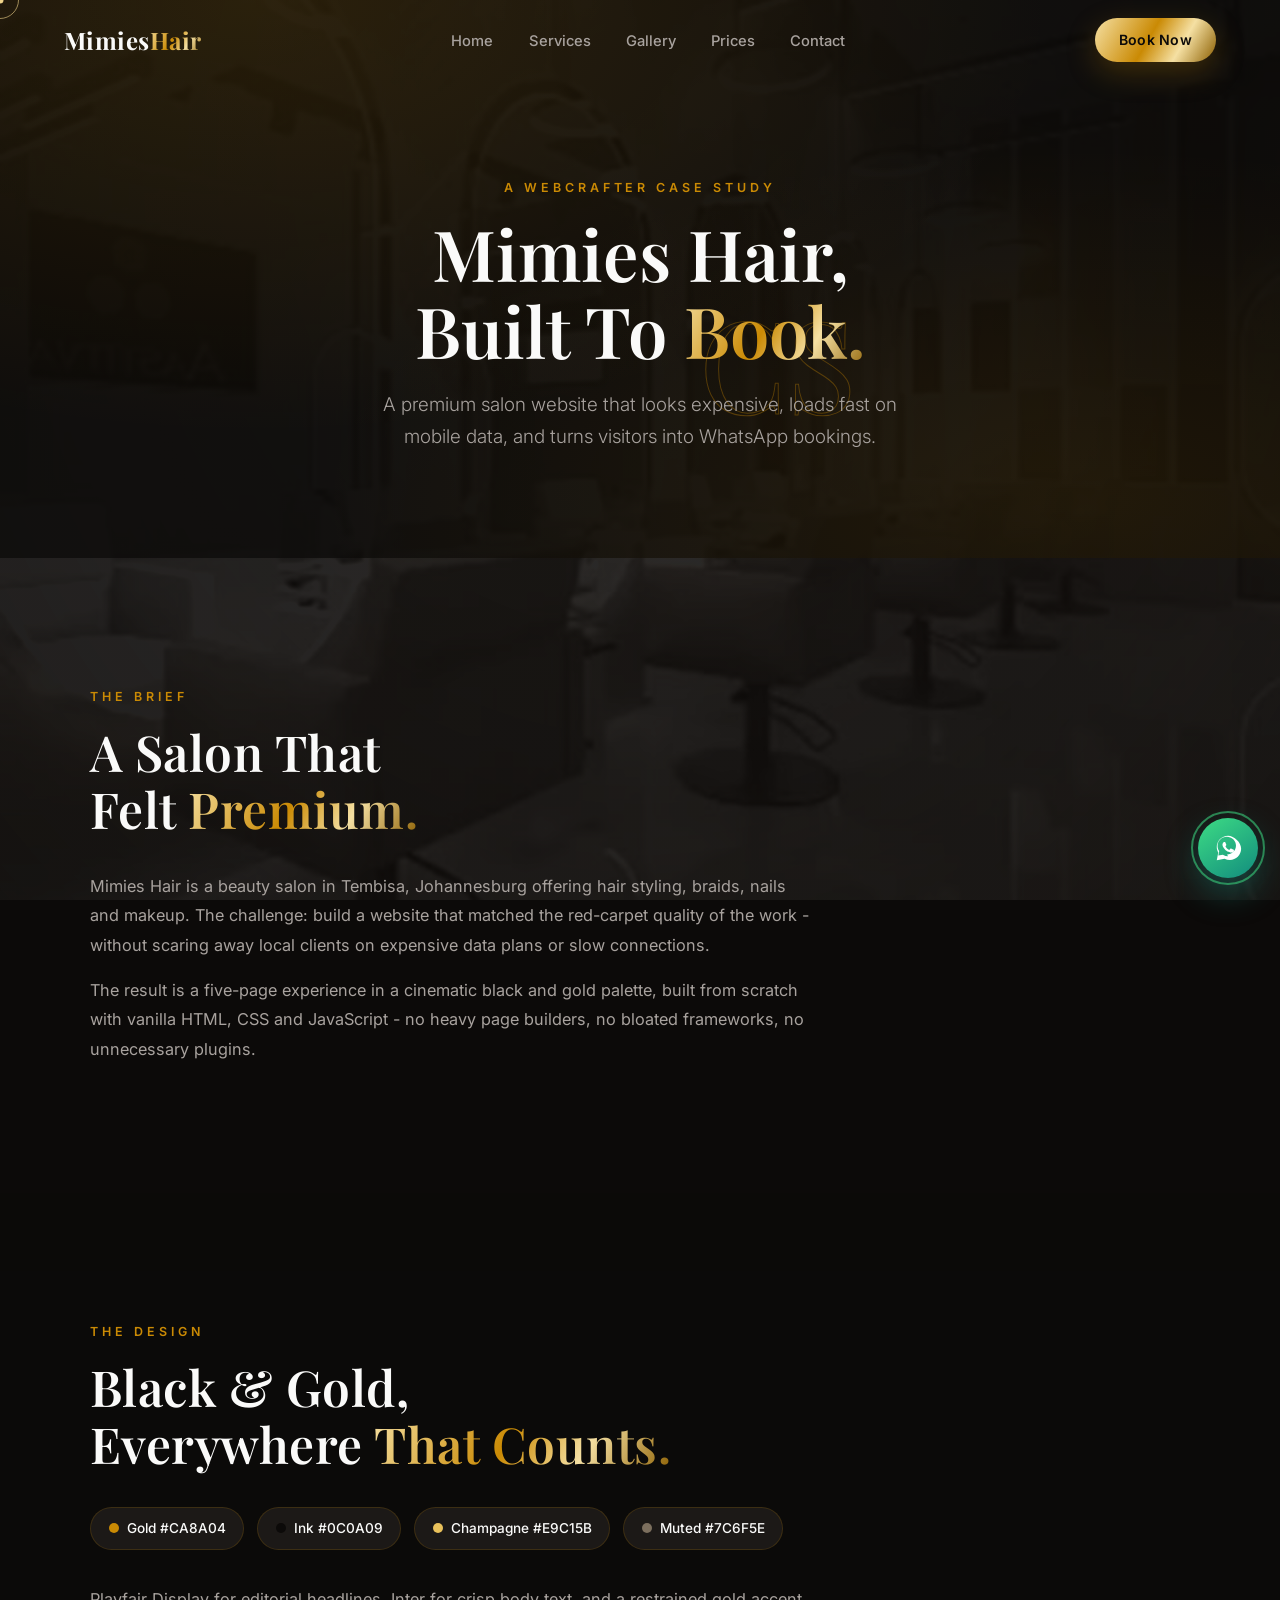
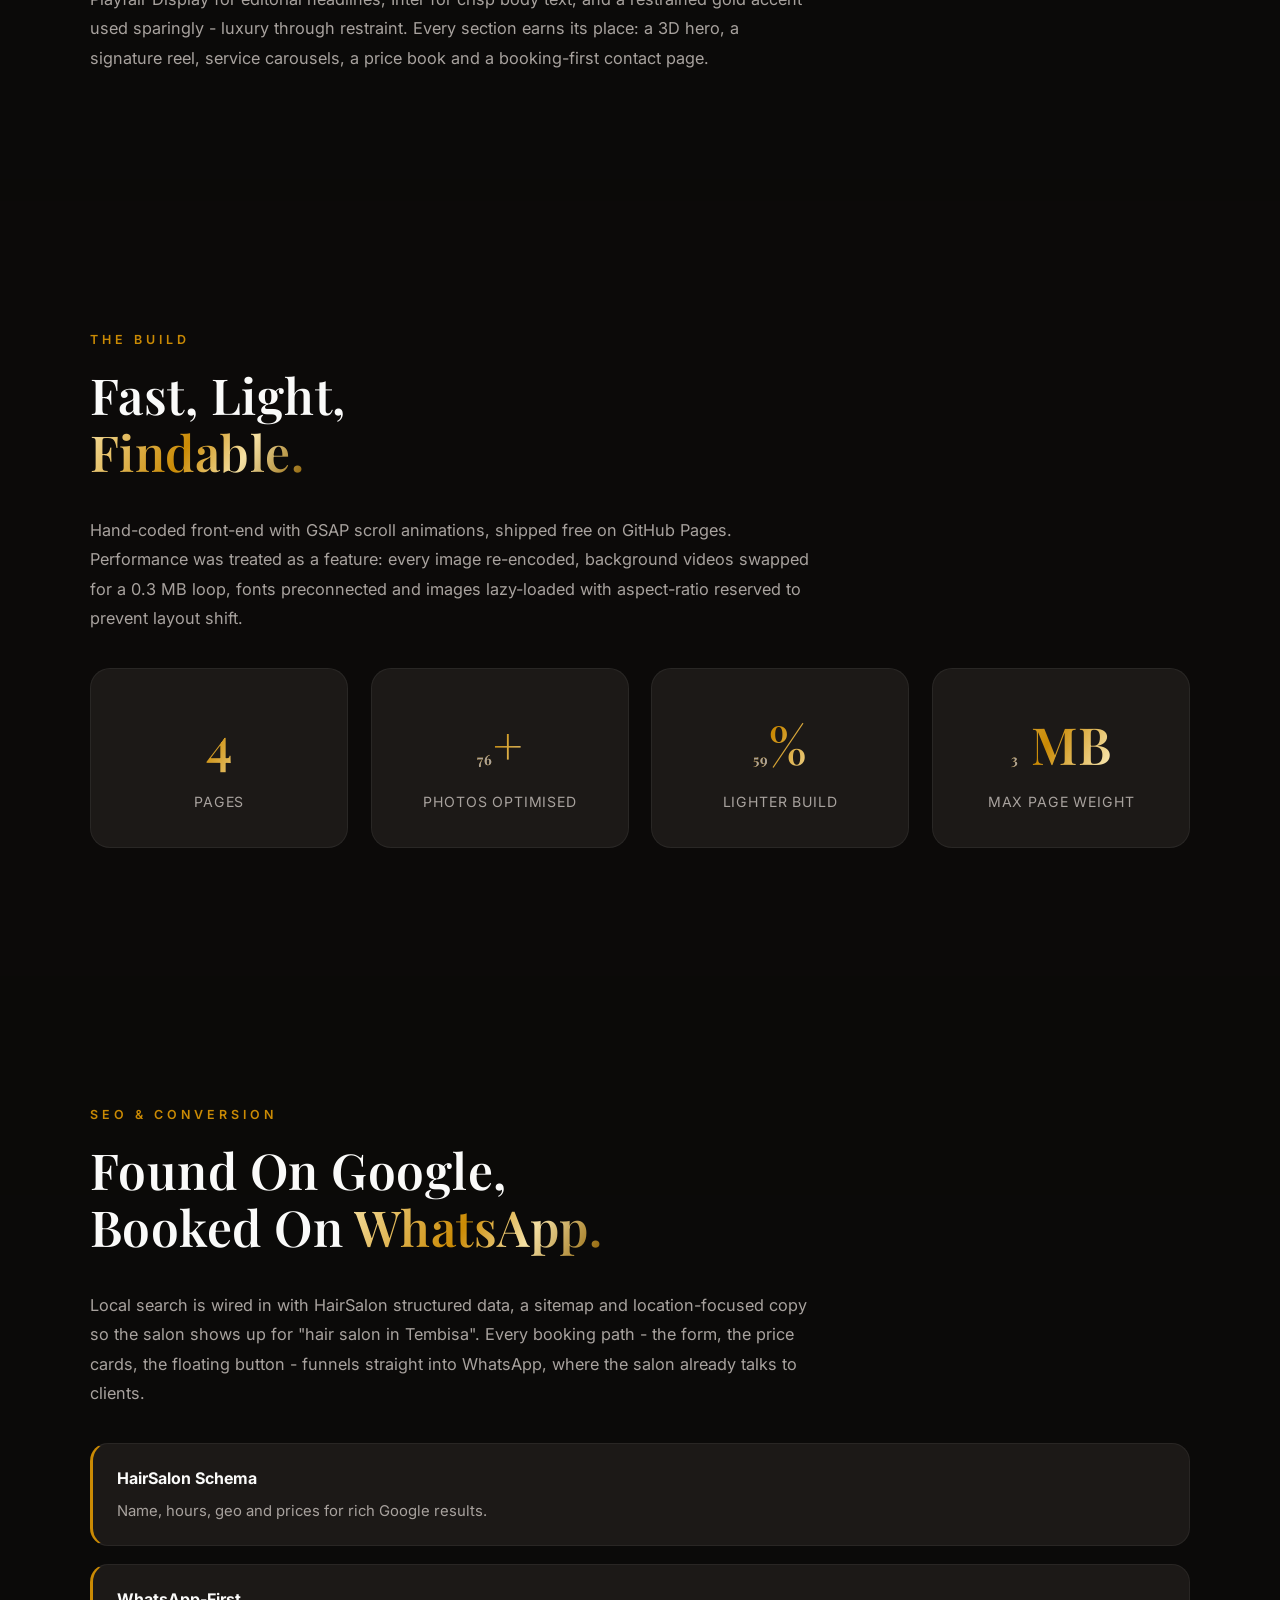
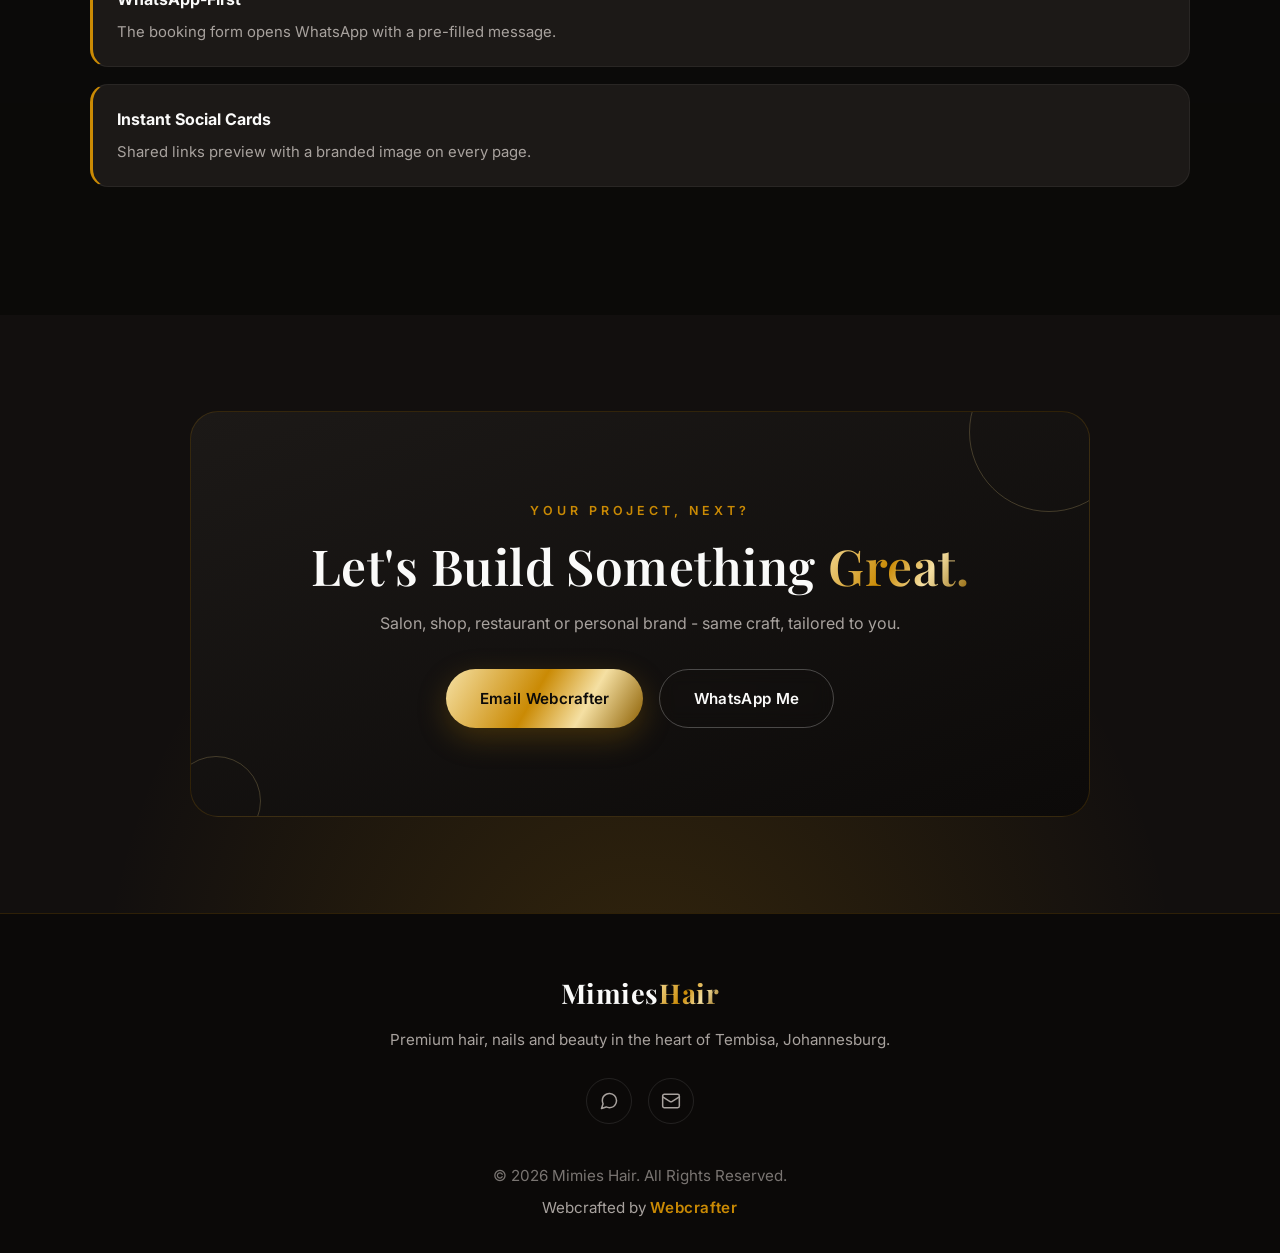
==== case-study.html @ 708b72d6 "Add case study page, FAQ, PWA support, analytics and WhatsApp booking links - Webcrafter portfolio p" ====
<!DOCTYPE html>
<html lang="en">
<head>
    <meta charset="UTF-8">
    <meta name="viewport" content="width=device-width, initial-scale=1.0">

    <title>Case Study | Mimies Hair - Webcrafter</title>

    <meta name="description"
          content="How Webcrafter designed and built the Mimies Hair salon website - luxury black and gold design, WhatsApp-first booking, and a 70% lighter load.">

    <meta name="robots" content="index, follow">
    <meta name="theme-color" content="#0C0A09">
    <link rel="manifest" href="manifest.webmanifest">
    <link rel="apple-touch-icon" href="icons/apple-touch-icon.png">
    <meta property="og:title" content="Case Study | Mimies Hair - Webcrafter">
    <meta property="og:description"
          content="A Webcrafter case study: premium black and gold salon website with WhatsApp-first booking, local SEO and a 70% lighter build.">
    <meta property="og:type" content="website">
    <meta property="og:image" content="https://noeljaywolf-create.github.io/mimies-hair/assets/og-image.jpg">
    <meta property="og:url" content="https://noeljaywolf-create.github.io/mimies-hair/case-study.html">
    <meta property="og:site_name" content="Webcrafter">
    <meta name="twitter:card" content="summary_large_image">
    <meta name="twitter:title" content="Case Study | Mimies Hair - Webcrafter">
    <meta name="twitter:image" content="https://noeljaywolf-create.github.io/mimies-hair/assets/og-image.jpg">

    <link rel="icon"
          href="data:image/svg+xml,%3Csvg xmlns='http://www.w3.org/2000/svg' viewBox='0 0 100 100'%3E%3Ctext y='.9em' font-size='90'%3E%F0%9F%92%87%3C/text%3E%3C/svg%3E">

    <link rel="preconnect" href="https://fonts.googleapis.com">
    <link rel="preconnect" href="https://fonts.gstatic.com" crossorigin>
    <link href="https://fonts.googleapis.com/css2?family=Playfair+Display:ital,wght@0,400;0,500;0,600;0,700;1,500&family=Inter:wght@300;400;500;600;700&display=swap"
          rel="stylesheet">

    <link rel="stylesheet" href="style.css">

    <script data-goatcounter="https://mimieshair.goatcounter.com/count" async src="//gc.zgo.at/count.js"></script>
</head>
<body class="page-case">

    <video class="page-video-bg" autoplay muted loop playsinline aria-hidden="true" poster="hero/poster-salon.jpg">
        <source src="hero/salon-tour.mp4" type="video/mp4">
    </video>
    <div class="page-video-shade" aria-hidden="true"></div>

    <div class="preloader" id="preloader">
        <div class="preloader-inner">
            <span class="preloader-logo">Mimies<span>Hair</span></span>
            <div class="preloader-bar"><span></span></div>
        </div>
    </div>

    <div class="cursor-dot" id="cursorDot"></div>
    <div class="cursor-ring" id="cursorRing"></div>

    <a class="whatsapp-float" href="https://wa.me/27753032625" target="_blank" rel="noopener" aria-label="Chat with Mimies Hair on WhatsApp">
        <svg viewBox="0 0 32 32" fill="currentColor" aria-hidden="true">
            <path d="M16 3C9.4 3 4 8.4 4 15c0 2.1.6 4.1 1.6 5.9L4 29l8.3-1.6c1.8.9 3.8 1.4 5.7 1.4 6.6 0 12-5.4 12-12S22.6 3 16 3zm0 21.8c-1.8 0-3.5-.5-5-1.4l-.4-.2-4.9.9.9-4.8-.2-.4c-1-1.5-1.5-3.3-1.5-5.1 0-5.4 4.4-9.8 9.8-9.8 2.6 0 5 .9 6.9 2.7 1.9 1.9 2.9 4.3 2.9 6.9-.1 5.4-4.5 9.2-9.5 9.2zm5.4-7.3c-.3-.1-1.8-.9-2-1-.3-.1-.5-.1-.7.1-.2.3-.8 1-.9 1.2-.2.2-.3.2-.6.1-.3-.1-1.2-.4-2.3-1.4-.8-.8-1.4-1.7-1.5-2-.2-.3 0-.5.1-.6.1-.1.3-.3.4-.5.1-.2.2-.3.3-.5.1-.2 0-.4 0-.5l-1-2.3c-.2-.6-.5-.5-.7-.5h-.6c-.2 0-.5.1-.8.4-.3.3-1 1-1 2.5s1.1 2.9 1.2 3.1c.1.2 2.1 3.3 5.2 4.5.7.3 1.3.5 1.7.6.7.2 1.4.2 1.9.1.6-.1 1.8-.7 2-1.4.3-.7.3-1.3.2-1.4-.1-.1-.3-.2-.6-.3z"/>
        </svg>
    </a>

    <!-- NAVIGATION -->
    <header class="header" id="header">
        <nav class="navbar">
            <a href="index.html" class="logo" aria-label="Mimies Hair home">
                Mimies<span>Hair</span>
            </a>

            <ul class="nav-links" id="navLinks">
                <li><a href="index.html">Home</a></li>
                <li><a href="services.html">Services</a></li>
                <li><a href="gallery.html">Gallery</a></li>
                <li><a href="pricing.html">Prices</a></li>
                <li><a href="contact.html">Contact</a></li>
                <li class="nav-book-mobile"><a href="contact.html" class="primary-btn">Book Now</a></li>
            </ul>

            <a href="contact.html" class="primary-btn nav-book">Book Now</a>

            <button class="hamburger" id="hamburger" aria-label="Toggle menu" aria-expanded="false">
                <span></span><span></span><span></span>
            </button>
        </nav>
    </header>

    <!-- PAGE HEADER -->
    <section class="page-hero case-header">
        <div class="page-hero-inner">
            <p class="page-index" aria-hidden="true">CS</p>
            <p class="section-label reveal-up">A Webcrafter Case Study</p>
            <h1 class="reveal-up" data-delay="1">Mimies Hair,<br>Built To <span class="gold-text">Book.</span></h1>
            <p class="page-hero-text reveal-up" data-delay="2">
                A premium salon website that looks expensive, loads fast on mobile data,
                and turns visitors into WhatsApp bookings.
            </p>
        </div>
    </section>

    <!-- THE BRIEF -->
    <section class="cs-section section">
        <div class="cs-wrap">
            <div class="cs-head reveal-up">
                <p class="section-label">The Brief</p>
                <h2 class="section-title">A Salon That<br>Felt <span class="gold-text">Premium.</span></h2>
            </div>
            <div class="cs-copy reveal-up">
                <p>
                    Mimies Hair is a beauty salon in Tembisa, Johannesburg offering hair styling,
                    braids, nails and makeup. The challenge: build a website that matched the
                    red-carpet quality of the work - without scaring away local clients on
                    expensive data plans or slow connections.
                </p>
                <p>
                    The result is a five-page experience in a cinematic black and gold palette,
                    built from scratch with vanilla HTML, CSS and JavaScript - no heavy page
                    builders, no bloated frameworks, no unnecessary plugins.
                </p>
            </div>
        </div>
    </section>

    <!-- THE DESIGN -->
    <section class="cs-section section cs-alt">
        <div class="cs-wrap">
            <div class="cs-head reveal-up">
                <p class="section-label">The Design</p>
                <h2 class="section-title">Black &amp; Gold,<br>Everywhere <span class="gold-text">That Counts.</span></h2>
            </div>
            <div class="cs-chips reveal-up">
                <span class="cs-chip" style="--chip:#CA8A04">Gold #CA8A04</span>
                <span class="cs-chip" style="--chip:#0C0A09">Ink #0C0A09</span>
                <span class="cs-chip" style="--chip:#E9C15B">Champagne #E9C15B</span>
                <span class="cs-chip" style="--chip:#7C6F5E">Muted #7C6F5E</span>
            </div>
            <div class="cs-copy reveal-up">
                <p>
                    Playfair Display for editorial headlines, Inter for crisp body text, and a
                    restrained gold accent used sparingly - luxury through restraint. Every
                    section earns its place: a 3D hero, a signature reel, service carousels,
                    a price book and a booking-first contact page.
                </p>
            </div>
        </div>
    </section>

    <!-- THE BUILD + PERFORMANCE -->
    <section class="cs-section section">
        <div class="cs-wrap">
            <div class="cs-head reveal-up">
                <p class="section-label">The Build</p>
                <h2 class="section-title">Fast, Light,<br><span class="gold-text">Findable.</span></h2>
            </div>
            <div class="cs-copy reveal-up">
                <p>
                    Hand-coded front-end with GSAP scroll animations, shipped free on GitHub
                    Pages. Performance was treated as a feature: every image re-encoded,
                    background videos swapped for a 0.3 MB loop, fonts preconnected and images
                    lazy-loaded with aspect-ratio reserved to prevent layout shift.
                </p>
            </div>

            <div class="cs-stats">
                <div class="cs-stat reveal-up" data-delay="1">
                    <strong data-count="5">0</strong>
                    <span>Pages</span>
                </div>
                <div class="cs-stat reveal-up" data-delay="2">
                    <strong><span data-count="90">0</span>+</strong>
                    <span>Photos Optimised</span>
                </div>
                <div class="cs-stat reveal-up" data-delay="3">
                    <strong><span data-count="70">0</span>%</strong>
                    <span>Lighter Build</span>
                </div>
                <div class="cs-stat reveal-up" data-delay="4">
                    <strong><span data-count="3">0</span> MB</strong>
                    <span>Max Page Weight</span>
                </div>
            </div>
        </div>
    </section>

    <!-- SEO + CONVERSION -->
    <section class="cs-section section cs-alt">
        <div class="cs-wrap">
            <div class="cs-head reveal-up">
                <p class="section-label">SEO &amp; Conversion</p>
                <h2 class="section-title">Found On Google,<br>Booked On <span class="gold-text">WhatsApp.</span></h2>
            </div>
            <div class="cs-copy reveal-up">
                <p>
                    Local search is wired in with HairSalon structured data, a sitemap and
                    location-focused copy so the salon shows up for "hair salon in Tembisa".
                    Every booking path - the form, the price cards, the floating button -
                    funnels straight into WhatsApp, where the salon already talks to clients.
                </p>
            </div>
            <div class="cs-feats">
                <div class="cs-feat reveal-up">
                    <b>HairSalon Schema</b>
                    <span>Name, hours, geo and prices for rich Google results.</span>
                </div>
                <div class="cs-feat reveal-up">
                    <b>WhatsApp-First</b>
                    <span>The booking form opens WhatsApp with a pre-filled message.</span>
                </div>
                <div class="cs-feat reveal-up">
                    <b>Instant Social Cards</b>
                    <span>Shared links preview with a branded image on every page.</span>
                </div>
            </div>
        </div>
    </section>

    <!-- CTA -->
    <section class="cta">
        <div class="cta-inner" data-tilt>
            <div class="cta-orb cta-orb-1"></div>
            <div class="cta-orb cta-orb-2"></div>
            <p class="section-label">Your Project, Next?</p>
            <h2 class="section-title">Let's Build Something <span class="gold-text">Great.</span></h2>
            <p>Salon, shop, restaurant or personal brand - same craft, tailored to you.</p>
            <div class="hero-buttons">
                <a href="mailto:chakwenyanoel0@gmail.com" class="primary-btn">Email Webcrafter</a>
                <a href="https://wa.me/27771273169" target="_blank" rel="noopener" class="secondary-btn">WhatsApp Me</a>
            </div>
        </div>
    </section>

    <!-- FOOTER -->
    <footer class="footer">
        <div class="footer-inner">
            <a href="index.html" class="logo">Mimies<span>Hair</span></a>
            <p>Premium hair, nails and beauty in the heart of Tembisa, Johannesburg.</p>
            <div class="socials">
                <a href="https://wa.me/27753032625" target="_blank" rel="noopener" aria-label="WhatsApp">
                    <svg viewBox="0 0 24 24" fill="none" stroke="currentColor" stroke-width="1.8" stroke-linecap="round" stroke-linejoin="round"><path d="M21 11.5a8.38 8.38 0 0 1-.9 3.8 8.5 8.5 0 0 1-7.6 4.7 8.38 8.38 0 0 1-3.8-.9L3 21l1.9-5.7a8.38 8.38 0 0 1-.9-3.8 8.5 8.5 0 0 1 4.7-7.6 8.38 8.38 0 0 1 3.8-.9h.5a8.48 8.48 0 0 1 8 8v.5Z"/></svg>
                </a>
                <a href="mailto:mitcheloften@gmail.com" aria-label="Email">
                    <svg viewBox="0 0 24 24" fill="none" stroke="currentColor" stroke-width="1.8" stroke-linecap="round" stroke-linejoin="round"><rect x="2" y="4" width="20" height="16" rx="2"/><path d="m22 7-8.97 5.7a1.94 1.94 0 0 1-2.06 0L2 7"/></svg>
                </a>
            </div>
        </div>
        <p class="copyright">&copy; 2026 Mimies Hair. All Rights Reserved.</p>
        <p class="credit">Webcrafted by <a href="case-study.html">Webcrafter</a></p>
    </footer>

    <script src="script.js"></script>
</body>
</html>
---- style.css ----
﻿/* ============================================================
   MIMIES HAIR - Black & Gold Luxury
   ============================================================ */

:root {
    --bg:        #0C0A09;
    --bg-soft:   #141110;
    --surface:   #1C1917;
    --surface-2: #211D1A;
    --gold:      #CA8A04;
    --gold-light:#F0D48A;
    --gold-deep: #8B5E00;
    --text:      #FAFAF9;
    --muted:     #A8A29E;
    --border:    rgba(202, 138, 4, 0.18);
    --gold-grad: linear-gradient(120deg, #F5E0A3 0%, #CA8A04 45%, #F5E0A3 70%, #8B5E00 100%);
    --shadow:    0 20px 60px rgba(0, 0, 0, 0.55);
    --serif:     "Playfair Display", Georgia, serif;
    --sans:      "Inter", system-ui, -apple-system, sans-serif;
    --ease:      cubic-bezier(0.22, 1, 0.36, 1);
    --speed:     300ms;
}

*, *::before, *::after {
    margin: 0;
    padding: 0;
    box-sizing: border-box;
}

html {
    scroll-behavior: smooth;
    overflow-x: hidden;
}

body {
    font-family: var(--sans);
    background: var(--bg);
    color: var(--text);
    line-height: 1.7;
    overflow-x: hidden;
    -webkit-font-smoothing: antialiased;
}

img { max-width: 100%; display: block; }
a { color: inherit; text-decoration: none; }
ul { list-style: none; }
button { font-family: inherit; cursor: pointer; }

::selection { background: var(--gold); color: #0C0A09; }

/* Scrollbar */
::-webkit-scrollbar { width: 10px; }
::-webkit-scrollbar-track { background: var(--bg); }
::-webkit-scrollbar-thumb {
    background: linear-gradient(var(--gold-deep), var(--gold));
    border-radius: 8px;
}

/* ============================================================
   PRELOADER
   ============================================================ */
.preloader {
    position: fixed;
    inset: 0;
    z-index: 1000;
    background: var(--bg);
    display: flex;
    align-items: center;
    justify-content: center;
    transition: opacity 0.6s var(--ease), visibility 0.6s;
}
.preloader.hidden { opacity: 0; visibility: hidden; }
.preloader-logo {
    font-family: var(--serif);
    font-size: clamp(1.8rem, 5vw, 2.6rem);
    font-weight: 600;
    letter-spacing: 0.02em;
    display: block;
    text-align: center;
}
.preloader-logo span { background: var(--gold-grad); -webkit-background-clip: text; background-clip: text; color: transparent; }
.preloader-inner {
    display: flex;
    flex-direction: column;
    align-items: center;
    gap: 1.1rem;
}
.preloader-bar {
    width: min(260px, 62vw);
    height: 3px;
    background: rgba(255, 255, 255, 0.09);
    border-radius: 999px;
    overflow: hidden;
}
.preloader-bar span {
    display: block;
    height: 100%;
    width: 40%;
    background: var(--gold-grad);
    border-radius: 999px;
    animation: preload 1s infinite var(--ease);
}
@keyframes preload {
    0% { transform: translateX(-110%); }
    100% { transform: translateX(400%); }
}

/* ============================================================
   CUSTOM CURSOR
   ============================================================ */
.cursor-dot, .cursor-ring {
    position: fixed;
    top: 0;
    left: 0;
    pointer-events: none;
    z-index: 9999;
    border-radius: 50%;
    transform: translate(-50%, -50%);
}
.cursor-dot {
    width: 7px;
    height: 7px;
    background: var(--gold-light);
}
.cursor-ring {
    width: 38px;
    height: 38px;
    border: 1px solid rgba(240, 212, 138, 0.6);
    transition: width 0.25s, height 0.25s, border-color 0.25s, opacity 0.25s;
}
.cursor-ring.grow {
    width: 64px;
    height: 64px;
    border-color: var(--gold);
}
@media (hover: none), (pointer: coarse) {
    .cursor-dot, .cursor-ring { display: none; }
}

/* ============================================================
   SHARED
   ============================================================ */
.section { padding: clamp(4.5rem, 10vw, 8.5rem) clamp(1.25rem, 5vw, 4rem); }
.section, .cta, .marquee, .footer { position: relative; z-index: 1; }
.section-label {
    font-size: 0.78rem;
    font-weight: 600;
    letter-spacing: 0.32em;
    text-transform: uppercase;
    color: var(--gold);
    margin-bottom: 1rem;
}
.section-heading { text-align: center; max-width: 640px; margin: 0 auto clamp(2.5rem, 6vw, 4.5rem); }
.section-heading p:last-child { color: var(--muted); margin-top: 0.9rem; font-size: 1.05rem; }
.section-title {
    font-family: var(--serif);
    font-weight: 600;
    font-size: clamp(1.9rem, 4.5vw, 3.1rem);
    line-height: 1.15;
    letter-spacing: 0.01em;
}
.gold-text {
    background: var(--gold-grad);
    -webkit-background-clip: text;
    background-clip: text;
    color: transparent;
}

.primary-btn, .secondary-btn {
    display: inline-flex;
    align-items: center;
    justify-content: center;
    gap: 0.5rem;
    padding: 0.95rem 2.1rem;
    border-radius: 999px;
    font-weight: 600;
    font-size: 0.95rem;
    letter-spacing: 0.02em;
    cursor: pointer;
    transition: transform 0.3s var(--ease), box-shadow 0.3s var(--ease), background 0.3s, color 0.3s, border-color 0.3s;
    position: relative;
    overflow: hidden;
}
.primary-btn {
    background: var(--gold-grad);
    color: #0C0A09;
    box-shadow: 0 10px 30px rgba(202, 138, 4, 0.25);
}
.primary-btn::after {
    content: "";
    position: absolute;
    inset: 0;
    background: rgba(255, 255, 255, 0.35);
    transform: translateX(-120%) skewX(-20deg);
    transition: transform 0.5s var(--ease);
}
.primary-btn:hover::after { transform: translateX(120%) skewX(-20deg); }
.primary-btn:hover { transform: translateY(-3px); box-shadow: 0 16px 40px rgba(202, 138, 4, 0.4); }
.secondary-btn {
    background: transparent;
    color: var(--text);
    border: 1px solid rgba(250, 250, 249, 0.25);
    backdrop-filter: blur(8px);
}
.secondary-btn:hover { border-color: var(--gold); color: var(--gold-light); transform: translateY(-3px); }

/* Reveal animations - cinematic 3D entrances */
.reveal-up, .reveal-left, .reveal-right {
    opacity: 0;
    transition: opacity 0.9s var(--ease), transform 1s var(--ease);
    will-change: transform, opacity;
}
.reveal-up { transform: perspective(900px) rotateX(14deg) translateY(50px); transform-origin: top center; }
.reveal-left { transform: perspective(900px) rotateY(20deg) translateX(-60px); transform-origin: left center; }
.reveal-right { transform: perspective(900px) rotateY(-20deg) translateX(60px); transform-origin: right center; }
.reveal-up.visible, .reveal-left.visible, .reveal-right.visible { opacity: 1; transform: none; }

/* ============================================================
   NAVBAR
   ============================================================ */
.header {
    position: fixed;
    top: 0;
    left: 0;
    right: 0;
    z-index: 100;
    padding: 1.1rem clamp(1.25rem, 5vw, 4rem);
    transition: padding 0.4s var(--ease), background 0.4s, backdrop-filter 0.4s;
}
.header.scrolled {
    padding-top: 0.6rem;
    padding-bottom: 0.6rem;
    background: rgba(12, 10, 9, 0.75);
    backdrop-filter: blur(16px);
    -webkit-backdrop-filter: blur(16px);
    border-bottom: 1px solid var(--border);
}
.navbar {
    display: flex;
    align-items: center;
    justify-content: space-between;
    gap: 1.5rem;
    max-width: 1400px;
    margin: 0 auto;
}
.logo {
    font-family: var(--serif);
    font-size: 1.5rem;
    font-weight: 700;
    letter-spacing: 0.02em;
    cursor: pointer;
}
.logo span { background: var(--gold-grad); -webkit-background-clip: text; background-clip: text; color: transparent; }
.nav-links {
    display: flex;
    align-items: center;
    gap: 2.2rem;
}
.nav-links a:not(.primary-btn) {
    font-size: 0.92rem;
    font-weight: 500;
    color: var(--muted);
    position: relative;
    padding: 0.3rem 0;
    transition: color 0.3s;
}
.nav-links a:not(.primary-btn)::after {
    content: "";
    position: absolute;
    left: 0;
    bottom: 0;
    width: 100%;
    height: 1px;
    background: var(--gold-grad);
    transform: scaleX(0);
    transform-origin: right;
    transition: transform 0.35s var(--ease);
}
.nav-links a:not(.primary-btn):hover { color: var(--text); }
.nav-links a:not(.primary-btn):hover::after { transform: scaleX(1); transform-origin: left; }
.nav-book { padding: 0.65rem 1.5rem; font-size: 0.88rem; }
.nav-book-mobile { display: none; }

.hamburger {
    display: none;
    flex-direction: column;
    align-items: center;
    justify-content: center;
    gap: 5px;
    width: 46px;
    height: 46px;
    padding: 0;
    flex-shrink: 0;
    background: var(--gold-grad);
    border: none;
    border-radius: 13px;
    cursor: pointer;
    box-shadow: 0 10px 26px rgba(202, 138, 4, 0.35);
    z-index: 130;
    transition: background 0.3s, box-shadow 0.3s, transform 0.3s var(--ease);
}
.hamburger:hover { box-shadow: 0 14px 32px rgba(202, 138, 4, 0.45); transform: translateY(-2px); }
.hamburger:focus-visible { outline: 2px solid var(--gold-light); outline-offset: 3px; }
.hamburger span {
    width: 20px;
    height: 2.5px;
    background: #0C0A09;
    border-radius: 3px;
    transition: transform 0.35s var(--ease), opacity 0.3s, width 0.35s var(--ease);
}
.hamburger.active { background: rgba(202, 138, 4, 0.85); box-shadow: none; }
.hamburger.active span:nth-child(1) { transform: translateY(7px) rotate(45deg); }
.hamburger.active span:nth-child(2) { opacity: 0; width: 0; }
.hamburger.active span:nth-child(3) { transform: translateY(-7px) rotate(-45deg); }

/* ============================================================
   HERO
   ============================================================ */
.hero {
    position: relative;
    min-height: 100vh;
    min-height: 100svh;
    display: flex;
    align-items: center;
    justify-content: center;
    overflow: hidden;
    perspective: 1200px;
}
.hero-video {
    position: absolute;
    inset: 0;
    width: 100%;
    height: 100%;
    object-fit: cover;
    z-index: 0;
}
.hero-overlay {
    position: absolute;
    inset: 0;
    z-index: 1;
    background:
        radial-gradient(ellipse at 30% 20%, rgba(202, 138, 4, 0.16), transparent 55%),
        linear-gradient(to bottom, rgba(12, 10, 9, 0.78) 0%, rgba(12, 10, 9, 0.62) 45%, var(--bg) 100%);
}
.hero-glow {
    position: absolute;
    border-radius: 50%;
    filter: blur(90px);
    z-index: 2;
    pointer-events: none;
}
.hero-glow-a {
    width: 520px;
    height: 520px;
    background: rgba(202, 138, 4, 0.16);
    top: -120px;
    right: -100px;
}
.hero-glow-b {
    width: 420px;
    height: 420px;
    background: rgba(240, 212, 138, 0.08);
    bottom: 10%;
    left: -120px;
}
.hero-orb {
    position: absolute;
    border-radius: 50%;
    border: 1px solid rgba(240, 212, 138, 0.25);
    z-index: 2;
    pointer-events: none;
}
.hero-orb-1 { width: 70px; height: 70px; top: 22%; right: 12%; animation: float 7s ease-in-out infinite; }
.hero-orb-2 { width: 34px; height: 34px; bottom: 26%; left: 10%; animation: float 9s ease-in-out infinite reverse; }
.hero-orb-3 { width: 16px; height: 16px; top: 16%; left: 22%; animation: float 6s ease-in-out infinite; background: rgba(240, 212, 138, 0.55); }
.hero-orb-4 { width: 120px; height: 120px; bottom: 14%; right: 6%; border-style: dashed; animation: float 11s ease-in-out infinite reverse; }
@keyframes float {
    0%, 100% { transform: translateY(0) rotate(0deg); }
    50% { transform: translateY(-28px) rotate(180deg); }
}

.hero-particles {
    position: absolute;
    inset: 0;
    z-index: 2;
    pointer-events: none;
}

/* 3D floating style cards */
.hero-floatcard {
    position: absolute;
    z-index: 2;
    pointer-events: none;
    will-change: transform, translate;
}
.hero-floatcard-inner {
    position: relative;
    border-radius: 14px;
    padding: 6px;
    background: linear-gradient(145deg, rgba(240, 212, 138, 0.65), rgba(202, 138, 4, 0.12));
    box-shadow: 0 24px 60px rgba(0, 0, 0, 0.6), 0 0 40px rgba(202, 138, 4, 0.14);
    animation: floatCard 8s ease-in-out infinite;
    transform-style: preserve-3d;
}
.hero-floatcard-inner::after {
    content: "";
    position: absolute;
    inset: 0;
    border-radius: inherit;
    background: linear-gradient(to top, rgba(12, 10, 9, 0.75), transparent 55%);
    pointer-events: none;
}
.hero-floatcard img {
    width: 100%;
    height: 100%;
    object-fit: cover;
    border-radius: 9px;
    display: block;
}
.floatcard-tag {
    position: absolute;
    left: 12px;
    bottom: 10px;
    z-index: 2;
    font-size: 0.6rem;
    font-weight: 600;
    letter-spacing: 0.24em;
    text-transform: uppercase;
    color: var(--gold-light);
    background: rgba(12, 10, 9, 0.55);
    padding: 0.28rem 0.6rem;
    border-radius: 999px;
    border: 1px solid rgba(240, 212, 138, 0.35);
}
.hero-floatcard-1 { width: 150px; aspect-ratio: 3 / 4; top: 16%; left: 8%; }
.hero-floatcard-1 .hero-floatcard-inner { animation-delay: 0s; }
.hero-floatcard-2 { width: 120px; aspect-ratio: 3 / 4; bottom: 18%; left: 16%; }
.hero-floatcard-2 .hero-floatcard-inner { animation-delay: -2.5s; }
.hero-floatcard-3 { width: 130px; aspect-ratio: 3 / 4; top: 20%; right: 10%; }
.hero-floatcard-3 .hero-floatcard-inner { animation-delay: -5s; }
@keyframes floatCard {
    0%, 100% { transform: translateY(0) rotate(-4deg); }
    50% { transform: translateY(-22px) rotate(3deg); }
}

.hero-content {
    position: relative;
    z-index: 3;
    text-align: center;
    max-width: 900px;
    padding: 7rem clamp(1.25rem, 5vw, 4rem) 4rem;
    transform-style: preserve-3d;
}
.hero-eyebrow {
    font-size: 0.8rem;
    font-weight: 600;
    letter-spacing: 0.34em;
    text-transform: uppercase;
    color: var(--gold-light);
    margin-bottom: 1.4rem;
}
.hero-content h1 {
    font-family: var(--serif);
    font-weight: 600;
    font-size: clamp(2.6rem, 8vw, 5.4rem);
    line-height: 1.08;
    margin-bottom: 1.4rem;
}
.hero-text {
    color: rgba(250, 250, 249, 0.78);
    font-size: clamp(1rem, 1.6vw, 1.2rem);
    max-width: 560px;
    margin: 0 auto 2.2rem;
    font-weight: 300;
}
.hero-buttons { display: flex; gap: 1rem; justify-content: center; flex-wrap: wrap; }
.hero-scroll {
    position: absolute;
    bottom: -3rem;
    left: 50%;
    transform: translateX(-50%);
    display: flex;
    flex-direction: column;
    align-items: center;
    gap: 0.6rem;
    font-size: 0.72rem;
    letter-spacing: 0.3em;
    text-transform: uppercase;
    color: var(--muted);
}
.scroll-line {
    width: 1px;
    height: 52px;
    background: rgba(255, 255, 255, 0.15);
    overflow: hidden;
    position: relative;
}
.scroll-line i {
    position: absolute;
    top: 0;
    left: 0;
    width: 100%;
    height: 40%;
    background: var(--gold-grad);
    animation: scrollDrop 1.8s var(--ease) infinite;
}
@keyframes scrollDrop {
    0% { transform: translateY(-100%); }
    100% { transform: translateY(300%); }
}

/* ============================================================
   MARQUEE
   ============================================================ */
.marquee {
    border-top: 1px solid var(--border);
    border-bottom: 1px solid var(--border);
    background: var(--bg-soft);
    overflow: hidden;
    padding: 1.1rem 0;
    transform: rotate(-1deg) scale(1.02);
}
.marquee-track {
    display: flex;
    gap: 2.5rem;
    width: max-content;
    animation: marquee 28s linear infinite;
}
.marquee-track span {
    font-family: var(--serif);
    font-size: 1.25rem;
    font-style: italic;
    color: rgba(250, 250, 249, 0.85);
    white-space: nowrap;
}
.marquee-track i { color: var(--gold); font-style: normal; }
@keyframes marquee {
    to { transform: translateX(-50%); }
}

/* ============================================================
   ABOUT
   ============================================================ */
.about-grid {
    display: grid;
    grid-template-columns: 1fr 1.1fr;
    gap: clamp(2.5rem, 6vw, 5rem);
    align-items: center;
    max-width: 1200px;
    margin: 0 auto;
}
.about-visual {
    position: relative;
    transform-style: preserve-3d;
    perspective: 1000px;
    cursor: pointer;
}
.about-visual img {
    position: relative;
    z-index: 1;
    border-radius: 20px;
    aspect-ratio: 4 / 5;
    object-fit: cover;
    box-shadow: var(--shadow);
    transform: translateZ(0);
}
.about-frame {
    position: absolute;
    inset: 0;
    border: 1px solid var(--gold);
    border-radius: 20px;
    transform: translate(18px, 18px) translateZ(-40px);
    opacity: 0.5;
    transition: transform 0.5s var(--ease);
    pointer-events: none;
}
.about-visual:hover .about-frame { transform: translate(12px, 12px) translateZ(-40px); }
.about-badge {
    position: absolute;
    z-index: 3;
    bottom: -1.6rem;
    right: -1.2rem;
    background: var(--gold-grad);
    color: #0C0A09;
    border-radius: 16px;
    padding: 1.2rem 1.6rem;
    display: flex;
    align-items: center;
    gap: 0.9rem;
    box-shadow: 0 18px 44px rgba(202, 138, 4, 0.35);
    transform: translateZ(60px);
}
.about-badge strong { font-size: 2rem; font-weight: 700; font-family: var(--serif); line-height: 1; }
.about-badge span { font-size: 0.78rem; font-weight: 600; line-height: 1.35; letter-spacing: 0.03em; }
.about-orb {
    position: absolute;
    top: -2.2rem;
    left: -2.2rem;
    width: 130px;
    height: 130px;
    border-radius: 50%;
    border: 1px dashed rgba(202, 138, 4, 0.4);
    z-index: 0;
    animation: spinSlow 24s linear infinite;
}
@keyframes spinSlow { to { transform: rotate(360deg); } }

.about-content .section-title { margin-bottom: 1.2rem; }
.about-lead {
    color: var(--gold-light);
    font-size: 1.08rem;
    font-weight: 500;
    margin-bottom: 1rem;
}
.about-content p { color: var(--muted); margin-bottom: 1.2rem; }
.about-points { margin: 1.6rem 0 2.2rem; display: grid; gap: 0.8rem; }
.about-points li { display: flex; align-items: center; gap: 0.8rem; color: var(--text); font-size: 0.98rem; }
.about-points svg { width: 20px; height: 20px; color: var(--gold); flex-shrink: 0; }

/* ============================================================
   SERVICES
   ============================================================ */
.services { background: var(--bg-soft); }
.service-grid {
    display: grid;
    grid-template-columns: repeat(auto-fit, minmax(250px, 1fr));
    gap: 1.6rem;
    max-width: 1200px;
    margin: 0 auto;
    perspective: 1400px;
}
.service-card {
    background: linear-gradient(160deg, var(--surface) 0%, var(--surface-2) 100%);
    border: 1px solid rgba(255, 255, 255, 0.06);
    border-radius: 20px;
    padding: 2.2rem 1.9rem;
    transform-style: preserve-3d;
    transition: border-color 0.4s, box-shadow 0.4s;
    position: relative;
    overflow: hidden;
}
.service-card::before {
    content: "";
    position: absolute;
    top: -40%;
    right: -40%;
    width: 220px;
    height: 220px;
    border-radius: 50%;
    background: radial-gradient(circle, rgba(202, 138, 4, 0.16), transparent 70%);
    transition: transform 0.5s var(--ease);
}
.service-card::after {
    content: "";
    position: absolute;
    inset: 0;
    border-radius: inherit;
    background: radial-gradient(420px circle at var(--mx, 50%) var(--my, 50%), rgba(240, 212, 138, 0.18), transparent 45%);
    opacity: 0;
    transition: opacity 0.35s;
    pointer-events: none;
}
.service-card:hover { border-color: var(--border); box-shadow: 0 24px 60px rgba(0, 0, 0, 0.5); }
.service-card:hover::before { transform: scale(1.6); }
.service-card:hover::after { opacity: 1; }
.icon {
    width: 58px;
    height: 58px;
    border-radius: 16px;
    display: grid;
    place-items: center;
    background: rgba(202, 138, 4, 0.12);
    border: 1px solid var(--border);
    color: var(--gold-light);
    margin-bottom: 1.5rem;
    transform: translateZ(40px);
}
.icon svg { width: 28px; height: 28px; }
.service-card h3 { font-family: var(--serif); font-size: 1.35rem; font-weight: 600; margin-bottom: 0.7rem; }
.service-card p { color: var(--muted); font-size: 0.95rem; margin-bottom: 1.4rem; }
.service-card a {
    display: inline-flex;
    align-items: center;
    gap: 0.5rem;
    color: var(--gold);
    font-weight: 600;
    font-size: 0.9rem;
    transition: gap 0.3s var(--ease), color 0.3s;
}
.service-card a svg { width: 18px; height: 18px; }
.service-card a:hover { gap: 0.9rem; color: var(--gold-light); }

/* ============================================================
   GALLERY - 3D COVERFLOW
   ============================================================ */
.coverflow {
    position: relative;
    max-width: 1400px;
    margin: 0 auto;
}
.coverflow-viewport {
    perspective: 1200px;
    overflow-x: auto;
    overflow-y: hidden;
    scrollbar-width: none;
    -ms-overflow-style: none;
    padding: 2rem 0 3rem;
}
.coverflow-viewport::-webkit-scrollbar { display: none; }
.coverflow-track {
    display: flex;
    align-items: center;
    gap: clamp(1.2rem, 3vw, 2.4rem);
    width: max-content;
    padding: 0 50vw;
    transform-style: preserve-3d;
}
.gallery-item {
    position: relative;
    flex: 0 0 auto;
    width: clamp(180px, 21vw, 290px);
    aspect-ratio: 4 / 5;
    border-radius: 20px;
    overflow: hidden;
    cursor: pointer;
    transform-style: preserve-3d;
    box-shadow: 0 30px 60px rgba(0, 0, 0, 0.55);
    border: 1px solid rgba(240, 212, 138, 0.12);
    transition: box-shadow 0.4s;
}
.gallery-item img {
    width: 100%;
    height: 100%;
    object-fit: cover;
    transform: translateZ(0);
    transition: transform 0.7s var(--ease), filter 0.5s;
}
.gallery-item::after {
    content: "";
    position: absolute;
    inset: 0;
    background: linear-gradient(to top, rgba(202, 138, 4, 0.35), transparent 55%);
    opacity: 0;
    transition: opacity 0.4s;
}
.gallery-item:hover img { transform: scale(1.08); }
.gallery-item:hover::after { opacity: 1; }
.gallery-item:hover { box-shadow: 0 40px 80px rgba(202, 138, 4, 0.22); }
.coverflow-hint {
    text-align: center;
    color: var(--muted);
    font-size: 0.82rem;
    letter-spacing: 0.22em;
    text-transform: uppercase;
    margin-top: 0.5rem;
    animation: hintPulse 2.4s ease-in-out infinite;
}
@keyframes hintPulse {
    0%, 100% { opacity: 0.5; }
    50% { opacity: 1; }
}

/* GSAP driven - disable native scroll while pinned */
body.coverflow-pinned .coverflow-viewport { overflow: visible; }

/* ============================================================
   SALON TOUR - 3D VIDEO STAGE
   ============================================================ */
.tour { background: radial-gradient(ellipse at 50% 0%, rgba(202, 138, 4, 0.08), transparent 60%); }
.tour-stage {
    position: relative;
    max-width: 1000px;
    margin: 0 auto;
    perspective: 1400px;
    display: grid;
    place-items: center;
    padding: clamp(2rem, 5vw, 4rem) 1rem;
}
.tour-screen {
    position: relative;
    width: min(88%, 760px);
    aspect-ratio: 16 / 9;
    transform-style: preserve-3d;
    cursor: pointer;
}
.tour-screen-frame {
    position: absolute;
    inset: 0;
    border-radius: 22px;
    padding: 7px;
    background: linear-gradient(140deg, rgba(240, 212, 138, 0.55), rgba(202, 138, 4, 0.08) 45%, rgba(240, 212, 138, 0.4));
    box-shadow: 0 40px 90px rgba(0, 0, 0, 0.6), 0 0 70px rgba(202, 138, 4, 0.2);
}
.tour-screen-frame video {
    width: 100%;
    height: 100%;
    object-fit: cover;
    border-radius: 16px;
    display: block;
}
.tour-screen-glow {
    position: absolute;
    inset: -24%;
    background: radial-gradient(circle at 50% 50%, rgba(202, 138, 4, 0.28), transparent 62%);
    filter: blur(34px);
    z-index: -1;
}
.tour-hud { position: absolute; width: 34px; height: 34px; border: 2px solid var(--gold); opacity: 0.75; z-index: 2; }
.tour-hud-tl { top: -14px; left: -14px; border-right: none; border-bottom: none; border-top-left-radius: 12px; }
.tour-hud-tr { top: -14px; right: -14px; border-left: none; border-bottom: none; border-top-right-radius: 12px; }
.tour-hud-bl { bottom: -14px; left: -14px; border-right: none; border-top: none; border-bottom-left-radius: 12px; }
.tour-hud-br { bottom: -14px; right: -14px; border-left: none; border-top: none; border-bottom-right-radius: 12px; }
.tour-orb {
    position: absolute;
    border-radius: 50%;
    border: 1px solid rgba(240, 212, 138, 0.3);
    pointer-events: none;
}
.tour-orb-1 { width: 210px; height: 210px; top: -40px; left: -70px; border-style: dashed; animation: spinSlow 32s linear infinite; }
.tour-orb-2 { width: 64px; height: 64px; bottom: 6%; right: -6px; animation: float 8s ease-in-out infinite; background: rgba(202, 138, 4, 0.25); }
.tour-orb-3 { width: 14px; height: 14px; top: 22%; right: 18%; background: var(--gold-light); box-shadow: 0 0 22px rgba(240, 212, 138, 0.85); animation: float 6s ease-in-out infinite; }
.tour-tag {
    position: absolute;
    background: rgba(12, 10, 9, 0.72);
    backdrop-filter: blur(10px);
    -webkit-backdrop-filter: blur(10px);
    border: 1px solid var(--border);
    border-radius: 14px;
    padding: 0.7rem 1.15rem;
    display: flex;
    flex-direction: column;
    box-shadow: 0 16px 44px rgba(0, 0, 0, 0.45);
    z-index: 2;
}
.tour-tag span { font-size: 0.64rem; letter-spacing: 0.3em; text-transform: uppercase; color: var(--gold); }
.tour-tag strong { font-family: var(--serif); font-size: 1.05rem; }
.tour-tag-1 { top: 12%; left: 2%; }
.tour-tag-2 { bottom: 14%; right: 2%; }

/* ============================================================
   PRICING - R400 to R800
   ============================================================ */
.pricing { background: rgba(20, 17, 16, 0.86); }
.pricing-grid {
    display: grid;
    grid-template-columns: repeat(auto-fit, minmax(300px, 1fr));
    gap: 1.7rem;
    max-width: 1200px;
    margin: 0 auto;
    perspective: 1400px;
}.price-card {
    position: relative;
    background: linear-gradient(165deg, var(--surface), var(--bg));
    border: 1px solid rgba(255, 255, 255, 0.07);
    border-radius: 24px;
    overflow: hidden;
    transform-style: preserve-3d;
    transition: border-color 0.4s, box-shadow 0.4s, transform 0.4s var(--ease);
    box-shadow: 0 24px 60px rgba(0, 0, 0, 0.45);
}
.price-card::before {
    content: "";
    position: absolute;
    inset: 0;
    background: radial-gradient(480px circle at var(--mx, 50%) var(--my, 50%), rgba(202, 138, 4, 0.14), transparent 45%);
    opacity: 0;
    transition: opacity 0.35s;
    pointer-events: none;
    z-index: 5;
}
.price-card:hover::before { opacity: 1; }
.price-card:hover {
    border-color: var(--border);
    box-shadow: 0 34px 80px rgba(0, 0, 0, 0.6), 0 0 50px rgba(202, 138, 4, 0.12);
}
.price-card-featured {
    border-color: var(--border);
    background: linear-gradient(165deg, #2A2310, #141110);
    box-shadow: 0 30px 70px rgba(202, 138, 4, 0.18), 0 0 60px rgba(202, 138, 4, 0.08);
}
.price-pop {
    position: absolute;
    top: 1.4rem;
    right: -2.6rem;
    transform: rotate(45deg);
    background: var(--gold-grad);
    color: #0C0A09;
    font-size: 0.68rem;
    font-weight: 700;
    letter-spacing: 0.1em;
    padding: 0.3rem 3rem;
    z-index: 6;
    box-shadow: 0 8px 24px rgba(202, 138, 4, 0.4);
}

/* Futuristic image header */
.price-media {
    position: relative;
    height: 185px;
    overflow: hidden;
    clip-path: polygon(0 0, 100% 0, 100% 82%, 0 100%);
    transform: translateZ(30px);
}
.price-media img {
    width: 100%;
    height: 100%;
    object-fit: cover;
    transition: transform 0.8s var(--ease), filter 0.6s;
}
.price-card:hover .price-media img { transform: scale(1.12); filter: saturate(1.15) brightness(1.05); }
.price-media-shade {
    position: absolute;
    inset: 0;
    background: linear-gradient(to top, rgba(12, 10, 9, 0.85), rgba(12, 10, 9, 0.05) 60%);
}
.scanline {
    position: absolute;
    left: 0;
    right: 0;
    height: 2px;
    background: linear-gradient(90deg, transparent, rgba(240, 212, 138, 0.8), transparent);
    animation: scanMove 3.2s linear infinite;
    z-index: 3;
}
@keyframes scanMove {
    0% { top: 0%; opacity: 0; }
    8% { opacity: 1; }
    92% { opacity: 1; }
    100% { top: 100%; opacity: 0; }
}
.price-badge {
    position: absolute;
    bottom: 1.1rem;
    left: 1.1rem;
    z-index: 4;
    font-family: var(--serif);
    font-size: 1.35rem;
    font-weight: 700;
    padding: 0.45rem 1rem;
    background: rgba(12, 10, 9, 0.55);
    backdrop-filter: blur(8px);
    -webkit-backdrop-filter: blur(8px);
    border: 1px solid rgba(240, 212, 138, 0.5);
    border-radius: 10px;
    box-shadow: 0 0 24px rgba(202, 138, 4, 0.35);
}
.price-tier {
    position: absolute;
    top: 1.1rem;
    left: 1.1rem;
    z-index: 4;
    font-size: 0.66rem;
    letter-spacing: 0.3em;
    text-transform: uppercase;
    color: var(--gold-light);
    background: rgba(12, 10, 9, 0.45);
    backdrop-filter: blur(6px);
    -webkit-backdrop-filter: blur(6px);
    padding: 0.35rem 0.7rem;
    border-radius: 999px;
    border: 1px solid rgba(240, 212, 138, 0.3);
}
.hud {
    position: absolute;
    width: 16px;
    height: 16px;
    border: 1.5px solid var(--gold-light);
    opacity: 0.85;
    z-index: 4;
}
.hud-tl { top: 8px; left: 8px; border-right: none; border-bottom: none; border-top-left-radius: 6px; }
.hud-tr { top: 8px; right: 8px; border-left: none; border-bottom: none; border-top-right-radius: 6px; }
.hud-bl { bottom: 28px; left: 8px; border-right: none; border-top: none; border-bottom-left-radius: 6px; }
.hud-br { bottom: 28px; right: 8px; border-left: none; border-top: none; border-bottom-right-radius: 6px; }

/* Glass body */
.price-body {
    padding: 1.5rem 1.6rem 1.9rem;
    transform: translateZ(20px);
    position: relative;
    z-index: 2;
    background: linear-gradient(to bottom, rgba(255, 255, 255, 0.02), transparent);
}
.price-body h3 { font-family: var(--serif); font-size: 1.5rem; font-weight: 600; margin-bottom: 0.45rem; }
.price-desc { color: var(--muted); font-size: 0.92rem; margin-bottom: 1.3rem; }
.price-body ul { display: grid; gap: 0.7rem; margin-bottom: 1.6rem; }
.price-body li {
    display: flex;
    justify-content: space-between;
    align-items: center;
    padding-bottom: 0.7rem;
    border-bottom: 1px dashed rgba(255, 255, 255, 0.09);
    font-size: 0.95rem;
}
.price-body li:last-child { border-bottom: none; padding-bottom: 0; }
.price-body li span { color: rgba(250, 250, 249, 0.85); }
.price-body li b {
    color: var(--gold-light);
    font-weight: 600;
    position: relative;
}
.price-body li b::after {
    content: "";
    position: absolute;
    left: 0;
    right: 0;
    bottom: -0.25rem;
    height: 1px;
    background: var(--gold-grad);
    opacity: 0.6;
}
.price-body .primary-btn { width: 100%; }
.pricing-note {
    text-align: center;
    color: var(--muted);
    font-size: 0.9rem;
    margin: 2.5rem auto 0;
    max-width: 560px;
}
.pricing-note a { color: var(--gold-light); text-decoration: underline; text-underline-offset: 3px; }

/* ============================================================
   TESTIMONIALS
   ============================================================ */
.testimonials { background: rgba(12, 10, 9, 0.9); }
.testi-grid {
    display: grid;
    grid-template-columns: repeat(auto-fit, minmax(280px, 1fr));
    gap: 1.6rem;
    max-width: 1200px;
    margin: 0 auto;
}
.testi-card {
    padding: 2rem 1.8rem;
    background: var(--surface);
    border: 1px solid rgba(255, 255, 255, 0.06);
    border-radius: 22px;
    position: relative;
    transform-style: preserve-3d;
    transition: border-color 0.3s, transform 0.3s var(--ease);
}
.testi-card:hover { border-color: var(--gold); transform: translateY(-4px); }
.testi-stars { color: var(--gold-light); letter-spacing: 0.2em; margin-bottom: 1rem; font-size: 0.95rem; }
.testi-card blockquote {
    color: rgba(250, 250, 249, 0.85);
    font-size: 1rem;
    line-height: 1.7;
    font-style: italic;
    margin: 0 0 1.4rem;
}
.testi-card figcaption { display: flex; align-items: center; gap: 0.8rem; }
.testi-avatar {
    width: 42px;
    height: 42px;
    border-radius: 50%;
    display: grid;
    place-items: center;
    background: var(--gold-grad);
    color: #0C0A09;
    font-weight: 700;
    font-family: var(--serif);
    flex-shrink: 0;
}
.testi-card figcaption strong { display: block; font-size: 0.98rem; }
.testi-card figcaption small { color: var(--muted); font-size: 0.82rem; }

/* ============================================================
   CASE STUDY
   ============================================================ */
.cs-section { background: transparent; }
.cs-alt { background: rgba(12, 10, 9, 0.9); }
.cs-wrap {
    max-width: 1100px;
    margin: 0 auto;
    display: grid;
    gap: 2.2rem;
}
.cs-head .section-title { margin-bottom: 0; }
.cs-copy { max-width: 720px; color: var(--muted); font-size: 1.02rem; line-height: 1.8; }
.cs-copy p + p { margin-top: 1rem; }
.cs-chips { display: flex; flex-wrap: wrap; gap: 0.8rem; }
.cs-chip {
    display: inline-flex;
    align-items: center;
    padding: 0.55rem 1.1rem;
    border-radius: 999px;
    border: 1px solid var(--border);
    background: var(--surface);
    color: var(--text);
    font-size: 0.85rem;
    font-weight: 500;
}
.cs-chip::before {
    content: "";
    width: 10px;
    height: 10px;
    border-radius: 50%;
    background: var(--chip);
    margin-right: 0.5rem;
}
.cs-stats {
    display: grid;
    grid-template-columns: repeat(auto-fit, minmax(160px, 1fr));
    gap: 1.4rem;
}
.cs-stat {
    text-align: center;
    padding: 2rem 1rem;
    background: var(--surface);
    border: 1px solid rgba(255, 255, 255, 0.06);
    border-radius: 20px;
}
.cs-stat strong {
    display: block;
    font-family: var(--serif);
    font-size: clamp(2.2rem, 5vw, 3.2rem);
    font-weight: 600;
    background: var(--gold-grad);
    -webkit-background-clip: text;
    background-clip: text;
    color: transparent;
}
.cs-stat span { color: var(--muted); font-size: 0.88rem; letter-spacing: 0.06em; text-transform: uppercase; }
.cs-feats { display: grid; gap: 1.1rem; }
.cs-feat {
    padding: 1.3rem 1.5rem;
    background: var(--surface);
    border: 1px solid rgba(255, 255, 255, 0.06);
    border-radius: 18px;
    border-left: 3px solid var(--gold);
}
.cs-feat b { display: block; font-size: 1rem; margin-bottom: 0.3rem; }
.cs-feat span { color: var(--muted); font-size: 0.93rem; line-height: 1.6; }

/* ============================================================
   FAQ
   ============================================================ */
.faq-inner {
    max-width: 820px;
    margin: 0 auto;
    display: grid;
    gap: 2rem;
}
.faq-head { text-align: center; }
.faq-head .section-title { margin-bottom: 0.6rem; }
.faq-sub { color: var(--muted); }
.faq-sub a { color: var(--gold); }
.faq-list { display: grid; gap: 1rem; }
.faq-item {
    background: var(--surface);
    border: 1px solid var(--border);
    border-radius: 16px;
    padding: 0.2rem 0;
    overflow: hidden;
}
.faq-item summary {
    list-style: none;
    cursor: pointer;
    display: flex;
    align-items: center;
    justify-content: space-between;
    gap: 1rem;
    padding: 1.15rem 1.5rem;
    font-weight: 600;
    font-size: 1.02rem;
    color: var(--text);
}
.faq-item summary::-webkit-details-marker { display: none; }
.faq-item summary::after {
    content: "+";
    flex-shrink: 0;
    width: 30px;
    height: 30px;
    display: grid;
    place-items: center;
    border-radius: 50%;
    background: rgba(255, 255, 255, 0.06);
    color: var(--gold);
    font-size: 1.25rem;
    font-weight: 500;
    transition: transform 0.3s ease, background 0.3s ease;
}
.faq-item[open] summary::after {
    transform: rotate(45deg);
    background: var(--gold-grad);
    color: var(--bg);
}
.faq-item p {
    padding: 0 1.5rem 1.3rem;
    color: var(--muted);
    line-height: 1.7;
    font-size: 0.95rem;
}
.faq-item[open] { border-color: rgba(202, 138, 4, 0.4); }

/* ============================================================
   CTA
   ============================================================ */
.cta {
    padding: clamp(3.5rem, 8vw, 6rem) clamp(1.25rem, 5vw, 4rem);
    background:
        radial-gradient(ellipse at 50% 120%, rgba(202, 138, 4, 0.18), transparent 60%),
        rgba(20, 17, 16, 0.85);
}
.cta-inner {
    position: relative;
    max-width: 900px;
    margin: 0 auto;
    text-align: center;
    padding: clamp(3rem, 7vw, 5.5rem) clamp(1.5rem, 6vw, 4rem);
    border-radius: 28px;
    border: 1px solid var(--border);
    background: linear-gradient(160deg, var(--surface), var(--bg));
    overflow: hidden;
    transform-style: preserve-3d;
}
.cta-inner .section-title { margin-bottom: 1rem; }
.cta-inner > p:not(.section-label) { color: var(--muted); margin-bottom: 2rem; }
.cta-orb {
    position: absolute;
    border-radius: 50%;
    border: 1px solid rgba(240, 212, 138, 0.22);
    pointer-events: none;
}
.cta-orb-1 { width: 160px; height: 160px; top: -60px; right: -40px; animation: float 8s ease-in-out infinite; }
.cta-orb-2 { width: 90px; height: 90px; bottom: -30px; left: -20px; animation: float 10s ease-in-out infinite reverse; }

/* ============================================================
   CONTACT
   ============================================================ */
.contact-grid {
    display: grid;
    grid-template-columns: 1fr 1.25fr;
    gap: clamp(2rem, 5vw, 4rem);
    max-width: 1100px;
    margin: 0 auto;
    align-items: start;
}
.contact-info { display: grid; gap: 1.4rem; }
.info-item {
    display: flex;
    gap: 1.1rem;
    align-items: flex-start;
    padding: 1.4rem 1.5rem;
    min-width: 0;
    background: var(--surface);
    border: 1px solid rgba(255, 255, 255, 0.06);
    border-radius: 18px;
    cursor: pointer;
    transition: border-color 0.3s, transform 0.3s var(--ease), background 0.3s;
}
a.info-item:hover { border-color: var(--gold); background: var(--surface-2); }
.info-item:hover { border-color: var(--border); transform: translateX(6px); }
.info-icon {
    width: 46px;
    height: 46px;
    flex-shrink: 0;
    display: grid;
    place-items: center;
    border-radius: 12px;
    background: rgba(202, 138, 4, 0.12);
    border: 1px solid var(--border);
    color: var(--gold-light);
}
.info-icon svg { width: 22px; height: 22px; }
.info-item h4 { font-size: 1rem; margin-bottom: 0.25rem; font-family: var(--serif); }
.info-item p { color: var(--muted); font-size: 0.93rem; line-height: 1.6; overflow-wrap: anywhere; word-break: break-word; }
.hours-sun { display: block; margin-top: 0.2rem; color: var(--muted); font-size: 0.85rem; }
.contact-map {
    margin-top: 2.5rem;
    border: 1px solid var(--border);
    border-radius: 20px;
    overflow: hidden;
    box-shadow: 0 24px 60px rgba(0, 0, 0, 0.45);
}
.contact-map iframe { display: block; width: 100%; filter: brightness(0.9) contrast(1.05); }

.contact-form {
    display: grid;
    gap: 1.1rem;
    background: var(--surface);
    border: 1px solid rgba(255, 255, 255, 0.06);
    border-radius: 22px;
    padding: clamp(1.5rem, 3.5vw, 2.4rem);
    box-shadow: var(--shadow);
}
.form-row { display: grid; grid-template-columns: 1fr 1fr; gap: 1.1rem; }
.contact-form input,
.contact-form select,
.contact-form textarea {
    width: 100%;
    background: var(--bg-soft);
    border: 1px solid rgba(255, 255, 255, 0.08);
    border-radius: 12px;
    padding: 0.95rem 1.1rem;
    color: var(--text);
    font-family: inherit;
    font-size: 0.95rem;
    transition: border-color 0.3s, box-shadow 0.3s;
}
.contact-form input::placeholder,
.contact-form textarea::placeholder { color: #6B6560; }
.contact-form select { appearance: none; cursor: pointer; background-image: linear-gradient(45deg, transparent 50%, var(--gold) 50%), linear-gradient(135deg, var(--gold) 50%, transparent 50%); background-position: calc(100% - 22px) 50%, calc(100% - 16px) 50%; background-size: 6px 6px; background-repeat: no-repeat; }
.contact-form select option { background: var(--surface); }
.contact-form textarea { resize: vertical; min-height: 120px; }
.contact-form input:focus,
.contact-form select:focus,
.contact-form textarea:focus {
    outline: none;
    border-color: var(--gold);
    box-shadow: 0 0 0 3px rgba(202, 138, 4, 0.15);
}
.contact-form .primary-btn { width: 100%; border: none; }
.form-status { font-size: 0.9rem; color: var(--gold-light); min-height: 1.2em; }

/* ============================================================
   LIGHTBOX
   ============================================================ */
.lightbox {
    position: fixed;
    inset: 0;
    z-index: 200;
    background: rgba(8, 6, 5, 0.94);
    backdrop-filter: blur(10px);
    display: flex;
    align-items: center;
    justify-content: center;
    opacity: 0;
    visibility: hidden;
    transition: opacity 0.4s var(--ease), visibility 0.4s;
}
.lightbox.open { opacity: 1; visibility: visible; }
.lightbox img {
    max-width: min(88vw, 900px);
    max-height: 82vh;
    border-radius: 14px;
    box-shadow: var(--shadow);
    transform: scale(0.9);
    transition: transform 0.45s var(--ease);
}
.lightbox.open img { transform: scale(1); }
.lightbox button {
    position: absolute;
    background: rgba(255, 255, 255, 0.06);
    border: 1px solid rgba(255, 255, 255, 0.15);
    border-radius: 50%;
    width: 52px;
    height: 52px;
    display: grid;
    place-items: center;
    color: var(--text);
    transition: background 0.3s, border-color 0.3s, transform 0.3s;
}
.lightbox button:hover { background: var(--gold); color: #0C0A09; border-color: var(--gold); }
.lightbox button svg { width: 22px; height: 22px; }
.lightbox-close { top: 2rem; right: 2rem; }
.lightbox-prev { left: 2rem; top: 50%; transform: translateY(-50%); }
.lightbox-next { right: 2rem; top: 50%; transform: translateY(-50%); }
.lightbox-prev:hover { transform: translateY(-50%) scale(1.1); }
.lightbox-next:hover { transform: translateY(-50%) scale(1.1); }

/* ============================================================
   FOOTER
   ============================================================ */
.footer {
    border-top: 1px solid var(--border);
    padding: 3.5rem clamp(1.25rem, 5vw, 4rem) 2rem;
    text-align: center;
    background: rgba(12, 10, 9, 0.92);
}
.footer-inner { max-width: 600px; margin: 0 auto; }
.footer .logo { display: inline-block; font-size: 1.7rem; margin-bottom: 0.7rem; }
.footer p { color: var(--muted); font-size: 0.95rem; }
.socials {
    display: flex;
    justify-content: center;
    gap: 1rem;
    margin: 1.6rem 0 2.4rem;
}
.socials a {
    width: 46px;
    height: 46px;
    border-radius: 50%;
    display: grid;
    place-items: center;
    border: 1px solid rgba(255, 255, 255, 0.1);
    color: var(--muted);
    transition: background 0.3s, color 0.3s, transform 0.3s var(--ease), border-color 0.3s;
}
.socials a svg { width: 20px; height: 20px; }
.socials a:hover { background: var(--gold-grad); color: #0C0A09; border-color: transparent; transform: translateY(-4px); }
.copyright { font-size: 0.82rem; opacity: 0.7; }

/* ============================================================
   PAGE HERO (shared sub-page header)
   ============================================================ */
.page-hero {
    position: relative;
    min-height: 62vh;
    min-height: 62svh;
    display: flex;
    align-items: center;
    justify-content: center;
    text-align: center;
    overflow: hidden;
    padding: 8rem clamp(1.25rem, 5vw, 4rem) 3.5rem;
    background:
        radial-gradient(ellipse at 20% 0%, rgba(202, 138, 4, 0.14), transparent 55%),
        radial-gradient(ellipse at 85% 90%, rgba(202, 138, 4, 0.1), transparent 50%),
        rgba(12, 10, 9, 0.72);
}
.page-hero-inner { position: relative; z-index: 2; max-width: 820px; }
.page-hero h1 {
    font-family: var(--serif);
    font-weight: 600;
    font-size: clamp(2.4rem, 6.5vw, 4.4rem);
    line-height: 1.1;
    margin-bottom: 1.2rem;
}
.page-hero-text {
    color: var(--muted);
    font-size: clamp(1rem, 1.7vw, 1.18rem);
    font-weight: 300;
    max-width: 560px;
    margin: 0 auto;
}
.page-index {
    position: absolute;
    right: clamp(1.25rem, 5vw, 4rem);
    top: 7.5rem;
    font-family: var(--serif);
    font-size: clamp(4rem, 12vw, 8rem);
    line-height: 1;
    color: transparent;
    -webkit-text-stroke: 1px rgba(202, 138, 4, 0.35);
    pointer-events: none;
    user-select: none;
}

/* Price page banner */
.price-header { min-height: 66vh; min-height: 66svh; }
.price-banner {
    position: relative;
    z-index: 2;
    display: flex;
    align-items: center;
    gap: 1.2rem;
    margin: 2.6rem auto 0;
    width: fit-content;
    font-family: var(--serif);
    font-size: clamp(1.6rem, 4vw, 2.4rem);
    font-weight: 700;
    padding: 0.9rem 2rem;
    border: 1px solid var(--border);
    border-radius: 999px;
    background: rgba(28, 25, 23, 0.6);
    backdrop-filter: blur(10px);
    box-shadow: 0 0 40px rgba(202, 138, 4, 0.15);
}
.price-banner-line { width: 120px; height: 1px; background: rgba(255, 255, 255, 0.15); position: relative; }
.price-banner-line i {
    position: absolute;
    top: -2px;
    width: 5px;
    height: 5px;
    border-radius: 50%;
    background: var(--gold-grad);
    animation: bannerDot 2.4s ease-in-out infinite;
}
@keyframes bannerDot {
    0%, 100% { left: 0; opacity: 0.4; }
    50% { left: calc(100% - 5px); opacity: 1; }
}
.price-banner span { color: var(--gold-light); }
.price-banner-top { display: flex; flex-direction: column; align-items: flex-start; line-height: 1.05; }
.price-banner-top small { font-family: var(--sans); font-size: 0.6em; font-weight: 400; color: var(--muted); letter-spacing: 0.08em; }

/* Services / Gallery header variant */
.svc-header, .gal-header { background: rgba(20, 17, 16, 0.8); }

/* ============================================================
   SERVICES PAGE - video background + tilt cards
   ============================================================ */
.svc-services {
    position: relative;
    overflow: hidden;
    padding-top: clamp(3rem, 7vw, 5.5rem);
}
.svc-bgvideo {
    position: absolute;
    inset: 0;
    width: 100%;
    height: 100%;
    object-fit: cover;
    opacity: 0.32;
    filter: saturate(0.7) brightness(1.15);
    z-index: 0;
    pointer-events: none;
}
.svc-bgshade {
    position: absolute;
    inset: 0;
    background:
        radial-gradient(ellipse at 50% 0%, transparent 0%, var(--bg) 85%),
        linear-gradient(to bottom, var(--bg) 0%, rgba(12, 10, 9, 0.5) 30%, rgba(12, 10, 9, 0.92) 100%);
    z-index: 1;
}
.svc-services-inner {
    position: relative;
    z-index: 2;
    max-width: 1200px;
    margin: 0 auto;
}
.svc-services-heading {
    text-align: center;
    max-width: 640px;
    margin: 0 auto clamp(2.5rem, 6vw, 4rem);
}
.svc-services-heading p:last-child { color: var(--muted); margin-top: 0.9rem; font-size: 1.05rem; }
.svc-grid {
    display: grid;
    grid-template-columns: repeat(auto-fit, minmax(300px, 1fr));
    gap: 1.6rem;
    perspective: 1400px;
}
.svc-card {
    position: relative;
    border-radius: 22px;
    overflow: hidden;
    padding: 2.3rem 2rem;
    background: linear-gradient(165deg, rgba(28, 25, 23, 0.9), rgba(12, 10, 9, 0.96));
    border: 1px solid rgba(255, 255, 255, 0.07);
    backdrop-filter: blur(8px);
    transform-style: preserve-3d;
    transition: border-color 0.4s, box-shadow 0.4s;
}
.svc-card::before {
    content: "";
    position: absolute;
    top: -35%;
    right: -35%;
    width: 240px;
    height: 240px;
    border-radius: 50%;
    background: radial-gradient(circle, rgba(202, 138, 4, 0.18), transparent 70%);
    transition: transform 0.6s var(--ease);
}
.svc-card::after {
    content: "";
    position: absolute;
    inset: 0;
    border-radius: inherit;
    background: radial-gradient(440px circle at var(--mx, 50%) var(--my, 50%), rgba(240, 212, 138, 0.16), transparent 45%);
    opacity: 0;
    transition: opacity 0.35s;
    pointer-events: none;
}
.svc-card:hover { border-color: var(--border); box-shadow: 0 28px 64px rgba(0, 0, 0, 0.55), 0 0 44px rgba(202, 138, 4, 0.1); }
.svc-card:hover::before { transform: scale(1.6); }
.svc-card:hover::after { opacity: 1; }
.svc-card-top {
    display: flex;
    align-items: center;
    justify-content: space-between;
    margin-bottom: 1.6rem;
    transform: translateZ(36px);
}
.svc-num {
    font-family: var(--serif);
    font-size: 0.9rem;
    letter-spacing: 0.18em;
    color: var(--gold);
    border: 1px solid var(--border);
    padding: 0.3rem 0.75rem;
    border-radius: 999px;
}
.svc-icon {
    width: 54px;
    height: 54px;
    display: grid;
    place-items: center;
    border-radius: 15px;
    background: rgba(202, 138, 4, 0.12);
    border: 1px solid var(--border);
    color: var(--gold-light);
}
.svc-icon svg { width: 26px; height: 26px; }
.svc-card h3 { font-family: var(--serif); font-size: 1.45rem; font-weight: 600; margin-bottom: 0.6rem; transform: translateZ(28px); }
.svc-card > p { color: var(--muted); font-size: 0.94rem; margin-bottom: 1.3rem; transform: translateZ(22px); }
.svc-card > a {
    display: inline-flex;
    align-items: center;
    gap: 0.5rem;
    color: var(--gold);
    font-weight: 600;
    font-size: 0.9rem;
    padding: 0.75rem 0;
    transform: translateZ(24px);
    transition: gap 0.3s var(--ease), color 0.3s;
}
.svc-card > a svg { width: 18px; height: 18px; }
.svc-card > a:hover { gap: 0.9rem; color: var(--gold-light); }

/* ============================================================
   HOW IT WORKS - steps
   ============================================================ */
.steps {
    background: rgba(12, 10, 9, 0.88);
    padding-bottom: clamp(4.5rem, 10vw, 8.5rem);
}
.steps-grid {
    display: grid;
    grid-template-columns: repeat(auto-fit, minmax(240px, 1fr));
    gap: 1.6rem;
    max-width: 1000px;
    margin: 0 auto;
}
.step-card {
    position: relative;
    padding: 2.2rem 1.8rem 2rem;
    border-radius: 20px;
    border: 1px solid rgba(255, 255, 255, 0.06);
    background: linear-gradient(165deg, var(--surface), var(--bg));
    overflow: hidden;
    transform-style: preserve-3d;
    transition: border-color 0.4s, transform 0.4s var(--ease);
}
.step-card:hover { border-color: var(--border); transform: translateY(-8px); }
.step-num {
    position: absolute;
    top: 1rem;
    right: 1.2rem;
    font-family: var(--serif);
    font-size: 4.2rem;
    font-weight: 700;
    line-height: 1;
    color: transparent;
    -webkit-text-stroke: 1px rgba(202, 138, 4, 0.3);
    user-select: none;
}
.step-card h3 { font-family: var(--serif); font-size: 1.3rem; font-weight: 600; margin-bottom: 0.55rem; }
.step-card p { color: var(--muted); font-size: 0.93rem; }

/* ============================================================
   SIGNATURE LOOKS (home page cards)
   ============================================================ */
.signature-grid {
    display: grid;
    grid-template-columns: repeat(auto-fit, minmax(280px, 1fr));
    gap: 1.7rem;
    max-width: 1200px;
    margin: 0 auto;
    perspective: 1400px;
}
.signature-card {
    position: relative;
    border-radius: 22px;
    overflow: hidden;
    cursor: pointer;
    transform-style: preserve-3d;
    box-shadow: 0 28px 60px rgba(0, 0, 0, 0.5);
}
.signature-card img {
    width: 100%;
    aspect-ratio: 4 / 5;
    object-fit: cover;
    transition: transform 0.8s var(--ease), filter 0.5s;
}
.signature-card:hover img { transform: scale(1.1); filter: brightness(0.9); }
.signature-shade {
    position: absolute;
    inset: 0;
    background: linear-gradient(to top, rgba(12, 10, 9, 0.95) 0%, transparent 55%);
    z-index: 1;
}
.signature-body, .signature-info {
    position: absolute;
    left: 0;
    right: 0;
    bottom: 0;
    padding: 1.6rem;
    z-index: 2;
    transform: translateZ(30px);
}
.signature-body small, .signature-info span {
    display: block;
    font-size: 0.66rem;
    font-weight: 600;
    letter-spacing: 0.3em;
    text-transform: uppercase;
    color: var(--gold);
    margin-bottom: 0.4rem;
}
.signature-body h3, .signature-info h3 { font-family: var(--serif); font-size: 1.5rem; font-weight: 600; }
.signature-info p { color: rgba(250, 250, 249, 0.75); font-size: 0.9rem; margin-top: 0.3rem; }
.signature-link {
    position: absolute;
    top: 1.2rem;
    right: 1.2rem;
    z-index: 3;
    width: 46px;
    height: 46px;
    display: grid;
    place-items: center;
    border-radius: 50%;
    background: rgba(12, 10, 9, 0.55);
    backdrop-filter: blur(8px);
    border: 1px solid rgba(240, 212, 138, 0.35);
    color: var(--gold-light);
    opacity: 0;
    transform: translateY(10px);
    transition: opacity 0.4s, transform 0.4s var(--ease);
}
.signature-card:hover .signature-link { opacity: 1; transform: translateY(0); }
.signature-link svg { width: 20px; height: 20px; }

/* ============================================================
   GALLERY PAGE
   ============================================================ */
.gallery-page { background: rgba(20, 17, 16, 0.86); }
.gallery-page .section-heading { margin-bottom: 2.6rem; }
.gallery-filters {
    display: flex;
    flex-wrap: wrap;
    justify-content: center;
    gap: 0.7rem;
    margin-bottom: clamp(2.5rem, 6vw, 4rem);
}
.g-filter, .gallery-filter {
    padding: 0.6rem 1.5rem;
    border-radius: 999px;
    border: 1px solid rgba(255, 255, 255, 0.12);
    background: transparent;
    color: var(--muted);
    font-size: 0.88rem;
    font-weight: 500;
    letter-spacing: 0.06em;
    min-height: 44px;
    transition: color 0.3s, border-color 0.3s, background 0.3s, transform 0.3s var(--ease);
}
.g-filter:hover, .gallery-filter:hover { color: var(--text); border-color: var(--border); transform: translateY(-2px); }
.g-filter.active, .gallery-filter.active {
    background: var(--gold-grad);
    color: #0C0A09;
    border-color: transparent;
    box-shadow: 0 10px 28px rgba(202, 138, 4, 0.3);
}
.gg-group {
    max-width: 1200px;
    margin: 0 auto 4rem;
    opacity: 1;
    transform: none;
    transition: opacity 0.5s var(--ease), transform 0.5s var(--ease);
}
.gg-group.hidden { display: none; opacity: 0; }
.gg-heading {
    display: flex;
    align-items: baseline;
    flex-wrap: wrap;
    gap: 0.9rem 1.2rem;
    margin-bottom: 1.8rem;
}
.gg-heading h3 {
    font-family: var(--serif);
    font-size: clamp(1.6rem, 4vw, 2.2rem);
    font-weight: 600;
}
.gg-num {
    font-family: var(--serif);
    color: var(--gold);
    font-size: 1rem;
    letter-spacing: 0.12em;
}
.gg-heading p { color: var(--muted); font-size: 0.92rem; flex: 1 1 100%; margin-top: -0.5rem; }
.gg-heading::after {
    content: "";
    flex: 1;
    height: 1px;
    background: linear-gradient(90deg, var(--border), transparent);
    order: 10;
}
.gg-grid {
    display: grid;
    grid-template-columns: repeat(auto-fill, minmax(170px, 1fr));
    gap: 0.9rem;
}
.gg-item {
    position: relative;
    border-radius: 16px;
    overflow: hidden;
    cursor: pointer;
    aspect-ratio: 4 / 5;
    border: 1px solid rgba(240, 212, 138, 0.1);
    background: var(--surface);
    transition: transform 0.4s var(--ease), border-color 0.4s, box-shadow 0.4s;
    opacity: 0;
    transform: translateY(24px);
}
.gg-item.in-view { opacity: 1; transform: none; }
.gg-item img {
    width: 100%;
    height: 100%;
    object-fit: cover;
    transition: transform 0.6s var(--ease);
}
.gg-item::after {
    content: "";
    position: absolute;
    inset: 0;
    background: linear-gradient(to top, rgba(202, 138, 4, 0.28), transparent 55%);
    opacity: 0;
    transition: opacity 0.35s;
}
.gg-item:hover { transform: translateY(-6px); border-color: var(--border); box-shadow: 0 20px 44px rgba(0, 0, 0, 0.5); }
.gg-item:hover img { transform: scale(1.1); }
.gg-item:hover::after { opacity: 1; }
.gg-cap {
    position: absolute;
    left: 0;
    right: 0;
    bottom: 0;
    padding: 0.9rem 1rem;
    font-size: 0.78rem;
    letter-spacing: 0.14em;
    text-transform: uppercase;
    color: var(--gold-light);
    background: linear-gradient(to top, rgba(12, 10, 9, 0.85), transparent);
    opacity: 0;
    transform: translateY(8px);
    transition: opacity 0.35s, transform 0.35s var(--ease);
    z-index: 2;
}
.gg-item:hover .gg-cap { opacity: 1; transform: none; }

/* ============================================================
   CONTACT PAGE - info cards + booking form
   ============================================================ */
.contact { background: rgba(12, 10, 9, 0.9); }
.contact-intro { color: var(--muted); margin-bottom: 1.6rem; }
.info-card {
    position: relative;
    display: flex;
    align-items: center;
    gap: 1.1rem;
    padding: 1.3rem 1.4rem;
    min-width: 0;
    background: var(--surface);
    border: 1px solid rgba(255, 255, 255, 0.06);
    border-radius: 18px;
    cursor: pointer;
    transform-style: preserve-3d;
    transition: border-color 0.3s, box-shadow 0.3s;
}
a.info-card:hover { border-color: var(--gold); box-shadow: 0 20px 44px rgba(0, 0, 0, 0.45); }
.info-icon {
    width: 48px;
    height: 48px;
    flex-shrink: 0;
    display: grid;
    place-items: center;
    border-radius: 13px;
    background: rgba(202, 138, 4, 0.12);
    border: 1px solid var(--border);
    color: var(--gold-light);
    transform: translateZ(30px);
}
.info-icon svg { width: 22px; height: 22px; }
.info-body { display: flex; flex-direction: column; gap: 0.1rem; flex: 1; transform: translateZ(24px); }
.info-body small { font-size: 0.7rem; letter-spacing: 0.22em; text-transform: uppercase; color: var(--muted); }
.info-body strong { font-size: 1rem; font-weight: 600; overflow-wrap: anywhere; word-break: break-word; }
.info-arrow { color: var(--gold); opacity: 0; transform: translateX(-6px); transition: opacity 0.3s, transform 0.3s var(--ease); }
a.info-card:hover .info-arrow { opacity: 1; transform: none; }

.booking-form {
    display: grid;
    gap: 1.1rem;
    background: var(--surface);
    border: 1px solid rgba(255, 255, 255, 0.06);
    border-radius: 22px;
    padding: clamp(1.6rem, 3.5vw, 2.6rem);
    box-shadow: var(--shadow);
    transform-style: preserve-3d;
}
.booking-form .section-title { margin-bottom: 0.4rem; }
.form-field { display: grid; gap: 0.5rem; }
.form-field > span { font-size: 0.78rem; font-weight: 500; letter-spacing: 0.08em; color: var(--muted); }
.booking-form input,
.booking-form select,
.booking-form textarea {
    width: 100%;
    background: var(--bg-soft);
    border: 1px solid rgba(255, 255, 255, 0.08);
    border-radius: 12px;
    padding: 0.95rem 1.1rem;
    color: var(--text);
    font-family: inherit;
    font-size: 0.95rem;
    transition: border-color 0.3s, box-shadow 0.3s;
}
.booking-form input::placeholder,
.booking-form textarea::placeholder { color: #6B6560; }
.booking-form select { appearance: none; cursor: pointer; background-image: linear-gradient(45deg, transparent 50%, var(--gold) 50%), linear-gradient(135deg, var(--gold) 50%, transparent 50%); background-position: calc(100% - 22px) 50%, calc(100% - 16px) 50%; background-size: 6px 6px; background-repeat: no-repeat; }
.booking-form select option { background: var(--surface); }
.booking-form textarea { resize: vertical; min-height: 110px; }
.booking-form input:focus,
.booking-form select:focus,
.booking-form textarea:focus {
    outline: none;
    border-color: var(--gold);
    box-shadow: 0 0 0 3px rgba(202, 138, 4, 0.15);
}
.booking-form .primary-btn { border: none; width: 100%; }
.form-note { text-align: center; font-size: 0.86rem; color: var(--muted); }
.form-note a { color: var(--gold-light); text-decoration: underline; text-underline-offset: 3px; }

/* ============================================================
   FOOTER CREDIT
   ============================================================ */
.credit { font-size: 0.82rem; color: var(--muted); margin-top: 0.4rem; }
.credit a {
    color: var(--gold);
    font-weight: 600;
    letter-spacing: 0.04em;
    transition: color 0.3s;
}
.credit a:hover { color: var(--gold-light); text-decoration: underline; text-underline-offset: 3px; }

/* ============================================================
   FLOATING WHATSAPP BUTTON
   ============================================================ */
.whatsapp-float {
    position: fixed;
    right: calc(1.4rem + env(safe-area-inset-right));
    bottom: calc(1.4rem + env(safe-area-inset-bottom));
    z-index: 150;
    width: 60px;
    height: 60px;
    border-radius: 50%;
    display: grid;
    place-items: center;
    background: linear-gradient(145deg, #3DDC84, #128C7E);
    color: #fff;
    box-shadow: 0 14px 34px rgba(18, 140, 126, 0.45);
    transition: transform 0.3s var(--ease), box-shadow 0.3s, width 0.4s var(--ease);
    overflow: visible;
}
.whatsapp-float::before {
    content: "";
    position: absolute;
    inset: -7px;
    border-radius: 50%;
    border: 2px solid rgba(61, 220, 132, 0.55);
    animation: waPulse 2.2s ease-out infinite;
}
.whatsapp-float svg { width: 30px; height: 30px; position: relative; z-index: 1; }
.whatsapp-float::after {
    content: "Chat with us";
    position: absolute;
    right: calc(100% + 14px);
    top: 50%;
    transform: translateY(-50%) translateX(8px);
    padding: 0.55rem 1rem;
    white-space: nowrap;
    font-family: var(--sans);
    font-size: 0.82rem;
    font-weight: 600;
    color: var(--text);
    background: rgba(20, 17, 16, 0.92);
    border: 1px solid var(--border);
    border-radius: 999px;
    opacity: 0;
    pointer-events: none;
    transition: opacity 0.35s var(--ease), transform 0.35s var(--ease);
}
.whatsapp-float:hover {
    transform: translateY(-5px) scale(1.07);
    box-shadow: 0 20px 44px rgba(18, 140, 126, 0.6);
}
.whatsapp-float:hover::after { opacity: 1; transform: translateY(-50%) translateX(0); }
.menu-open .whatsapp-float { opacity: 0; pointer-events: none; transform: scale(0.85); }
@keyframes waPulse {
    0% { transform: scale(0.75); opacity: 1; }
    100% { transform: scale(1.6); opacity: 0; }
}

/* ============================================================
   CATEGORY CAROUSELS - 3D sliding strips
   ============================================================ */
.gallery-more { text-align: center; margin-top: 2.6rem; }
.cat-carousel { background: rgba(12, 10, 9, 0.88); }
.cat-carousel.cat-alt {
    background: radial-gradient(ellipse at 50% 100%, rgba(202, 138, 4, 0.07), transparent 65%);
}
.slide-viewport {
    overflow: hidden;
    padding: 1.5rem 0 2rem;
    -webkit-mask-image: linear-gradient(90deg, transparent, #000 8%, #000 92%, transparent);
    mask-image: linear-gradient(90deg, transparent, #000 8%, #000 92%, transparent);
}
.slide-track {
    display: flex;
    gap: 1.4rem;
    width: max-content;
    animation: slideX 40s linear infinite;
    will-change: transform;
}
.slide-track-reverse { animation-direction: reverse; }
.slide-viewport:hover .slide-track { animation-play-state: paused; }
@keyframes slideX { to { transform: translateX(-50%); } }
.slide-card {
    position: relative;
    width: clamp(180px, 20vw, 260px);
    aspect-ratio: 4 / 5;
    border-radius: 18px;
    overflow: hidden;
    border: 1px solid rgba(240, 212, 138, 0.14);
    transform-style: preserve-3d;
    cursor: pointer;
    box-shadow: 0 22px 50px rgba(0, 0, 0, 0.5);
    transition: transform 0.5s var(--ease), border-color 0.4s, box-shadow 0.4s;
}
.slide-card img {
    width: 100%;
    height: 100%;
    object-fit: cover;
    transition: transform 0.6s var(--ease);
    transform: translateZ(0);
}
.slide-card::after {
    content: "";
    position: absolute;
    inset: 0;
    background: linear-gradient(to top, rgba(202, 138, 4, 0.3), transparent 55%);
    opacity: 0;
    transition: opacity 0.4s;
}
.slide-card figcaption {
    position: absolute;
    left: 0;
    right: 0;
    bottom: 0;
    padding: 1rem 1.1rem;
    background: linear-gradient(to top, rgba(12, 10, 9, 0.92), transparent);
    font-size: 0.66rem;
    letter-spacing: 0.24em;
    text-transform: uppercase;
    color: var(--gold-light);
    z-index: 2;
    transition: transform 0.4s var(--ease);
}
.slide-card:hover {
    transform: perspective(900px) rotateY(9deg) rotateX(-4deg) translateZ(24px) scale(1.05);
    border-color: var(--border);
    box-shadow: 0 32px 70px rgba(0, 0, 0, 0.6), 0 0 46px rgba(202, 138, 4, 0.18);
    z-index: 3;
}
.slide-card:hover img { transform: scale(1.1); }
.slide-card:hover::after { opacity: 1; }
.slide-card:hover figcaption { transform: translateY(-4px); }

/* ============================================================
   VIDEO BANNER - full-bleed background (hero.mp4)
   ============================================================ */
.video-banner {
    position: relative;
    min-height: 74vh;
    min-height: 74svh;
    display: flex;
    align-items: center;
    justify-content: center;
    text-align: center;
    overflow: hidden;
}
.video-banner-bg {
    position: absolute;
    inset: 0;
    width: 100%;
    height: 100%;
    object-fit: cover;
    z-index: 0;
}
.video-banner-shade {
    position: absolute;
    inset: 0;
    z-index: 1;
    background:
        radial-gradient(ellipse at 50% 42%, rgba(12, 10, 9, 0.28), rgba(12, 10, 9, 0.9) 90%),
        linear-gradient(to bottom, var(--bg) 0%, transparent 12%, transparent 88%, var(--bg) 100%);
}
.video-banner-content {
    position: relative;
    z-index: 2;
    max-width: 780px;
    padding: 5rem clamp(1.25rem, 5vw, 4rem);
}
.video-banner-content h2 { margin-bottom: 1.1rem; }
.video-banner-content > p:not(.section-label) {
    color: rgba(250, 250, 249, 0.82);
    font-size: clamp(1rem, 1.6vw, 1.15rem);
    font-weight: 300;
    max-width: 560px;
    margin: 0 auto 2.2rem;
}

/* ============================================================
   FIXED AMBIENT VIDEO - plays behind every page
   ============================================================ */
.page-video-bg {
    position: fixed;
    inset: 0;
    z-index: 0;
    width: 100%;
    height: 100%;
    object-fit: cover;
    opacity: 0.32;
    filter: saturate(0.65) brightness(1.15);
    pointer-events: none;
}
.page-video-shade {
    position: fixed;
    inset: 0;
    z-index: 0;
    pointer-events: none;
    background:
        radial-gradient(ellipse at 50% 18%, rgba(12, 10, 9, 0.52), rgba(12, 10, 9, 0.76));
}

/* ============================================================
   REEL VIDEO BACKGROUND - right after hero (home)
   ============================================================ */
.gallery { position: relative; }
.reel-video-bg {
    position: absolute;
    inset: 0;
    width: 100%;
    height: 100%;
    object-fit: cover;
    opacity: 0.32;
    filter: saturate(0.65) brightness(1.15);
    z-index: 0;
    pointer-events: none;
}
.reel-video-shade {
    position: absolute;
    inset: 0;
    z-index: 1;
    pointer-events: none;
    background:
        radial-gradient(ellipse at 50% 0%, transparent, var(--bg) 80%),
        linear-gradient(to bottom, var(--bg) 0%, rgba(12, 10, 9, 0.55) 30%, rgba(12, 10, 9, 0.88) 100%);
}
.gallery > :not(.reel-video-bg):not(.reel-video-shade) { position: relative; z-index: 2; }

/* ============================================================
   EXTRA 3D - everywhere
   ============================================================ */
.price-banner { transform-style: preserve-3d; }
.socials { perspective: 600px; }
.socials a { transform-style: preserve-3d; }
.socials a:hover {
    transform: translateY(-6px) rotateY(18deg) scale(1.08);
    box-shadow: 0 18px 40px rgba(202, 138, 4, 0.35);
}
.g-filter, .gallery-filter { transform-style: preserve-3d; }
.g-filter:hover, .gallery-filter:hover { transform: translateY(-3px) rotateZ(-1.5deg) scale(1.04); }
.g-filter.active, .gallery-filter.active { transform: translateY(-3px) scale(1.06); box-shadow: 0 14px 34px rgba(202, 138, 4, 0.4); }
.section-heading, .gg-heading { transform-style: preserve-3d; }
.slide-card { backface-visibility: hidden; }
.video-banner-content { transform-style: preserve-3d; }

/* Ambient 3D orbs drifting through section backgrounds */
.cat-carousel, .gallery-page, .pricing, .contact { position: relative; }
.cat-carousel::before, .cat-carousel::after,
.gallery-page::before, .gallery-page::after,
.pricing::before, .pricing::after,
.contact::before, .contact::after {
    content: "";
    position: absolute;
    border-radius: 50%;
    border: 1px solid rgba(240, 212, 138, 0.16);
    pointer-events: none;
    z-index: 0;
    transform: translateZ(-40px);
}
.cat-carousel::before { width: 260px; height: 260px; top: 6%; right: -90px; animation: float 9s ease-in-out infinite; }
.cat-carousel::after { width: 150px; height: 150px; bottom: 4%; left: -50px; border-style: dashed; animation: float 12s ease-in-out infinite reverse; }
.gallery-page::before, .pricing::before, .contact::before { width: 230px; height: 230px; top: 8%; right: -70px; animation: float 10s ease-in-out infinite; }
.gallery-page::after, .pricing::after, .contact::after { width: 140px; height: 140px; bottom: 8%; left: -40px; border-style: dashed; animation: float 13s ease-in-out infinite reverse; }

/* ============================================================
   RESPONSIVE
   ============================================================ */
@media (max-width: 900px) {
    .about-grid, .contact-grid { grid-template-columns: 1fr; }
    .about-visual { max-width: 460px; margin: 0 auto; }
    .contact-info { grid-template-columns: 1fr 1fr; }
    .hero-floatcard-2 { display: none; }
    .page-index { top: 8rem; right: 1.25rem; }
    .svc-bgvideo { opacity: 0.24; }
    .gg-grid { grid-template-columns: repeat(auto-fill, minmax(140px, 1fr)); }
    .video-banner { min-height: 60vh; }
    .slide-card { width: 200px; }
}

@media (max-width: 900px) {
    .hamburger { display: flex; }
    .nav-book { display: none; }
    .nav-book-mobile { display: flex; justify-content: center; }
    .nav-links {
        position: fixed;
        inset: 0;
        flex-direction: column;
        justify-content: center;
        gap: 1.6rem;
        padding: 5.5rem 1.5rem 2rem;
        background:
            radial-gradient(ellipse at 50% 0%, rgba(202, 138, 4, 0.14), transparent 55%),
            rgba(12, 10, 9, 0.97);
        backdrop-filter: blur(18px);
        -webkit-backdrop-filter: blur(18px);
        transform: translateY(-101%);
        transition: transform 0.55s var(--ease), opacity 0.4s var(--ease), visibility 0.4s;
        z-index: 120;
        overflow-y: auto;
        visibility: hidden;
        opacity: 0;
    }
    .nav-links.open { transform: translateY(0); visibility: visible; opacity: 1; }
    .menu-open .header { backdrop-filter: none; -webkit-backdrop-filter: none; }
    .nav-links li { opacity: 0; transform: translateY(26px); transition: opacity 0.5s var(--ease), transform 0.5s var(--ease); }
    .nav-links.open li { opacity: 1; transform: none; }
    .nav-links.open li:nth-child(1) { transition-delay: 0.06s; }
    .nav-links.open li:nth-child(2) { transition-delay: 0.12s; }
    .nav-links.open li:nth-child(3) { transition-delay: 0.18s; }
    .nav-links.open li:nth-child(4) { transition-delay: 0.24s; }
    .nav-links.open li:nth-child(5) { transition-delay: 0.3s; }
    .nav-links.open li:nth-child(6) { transition-delay: 0.36s; }
    .nav-links a:not(.primary-btn) { font-size: 1.55rem; font-family: var(--serif); font-weight: 600; }
    .nav-links a:not(.primary-btn)::after { bottom: -4px; }
    .nav-book-mobile { margin-top: 1.4rem; }
    .nav-book-mobile a { font-size: 1.05rem; padding: 1rem 2.6rem; }
    .whatsapp-float::after { display: none; }
}

@media (max-width: 768px) {
    .tour-tag-1 { left: 0; }
    .tour-tag-2 { right: 0; }
    .hero-floatcard-1 { width: 110px; top: 13%; left: 5%; }
    .hero-floatcard-3 { width: 100px; top: 15%; right: 5%; }
    .hero-floatcard-1, .hero-floatcard-3 { opacity: 0.9; }
    .form-row { grid-template-columns: 1fr; }
    .gallery-item { width: min(62vw, 290px); }
    .gg-grid { grid-template-columns: repeat(auto-fill, minmax(140px, 1fr)); }
    .price-banner { gap: 0.9rem; padding: 0.8rem 1.3rem; }
    .price-banner-line { width: 70px; }
    .contact-form input, .contact-form select, .contact-form textarea,
    .booking-form input, .booking-form select, .booking-form textarea { font-size: 1rem; }
}

@media (max-width: 520px) {
    .contact-info { grid-template-columns: 1fr; }
    .hero-scroll { display: none; }
    .about-badge { right: 0.4rem; }
    .page-index { font-size: 5rem; }
    .svc-grid { grid-template-columns: 1fr; }
    .steps-grid { grid-template-columns: 1fr; }
    .gg-grid { grid-template-columns: repeat(2, minmax(0, 1fr)); }
    .slide-card { width: 42vw; }
    .whatsapp-float {
        width: 56px;
        height: 56px;
        right: calc(1rem + env(safe-area-inset-right));
        bottom: calc(1rem + env(safe-area-inset-bottom));
    }
    .whatsapp-float svg { width: 27px; height: 27px; }
    .video-banner { min-height: 52vh; }
}

@media (max-width: 380px) {
    .pricing-grid, .signature-grid, .testi-grid { grid-template-columns: minmax(0, 1fr); }
}

@media (max-width: 400px) {
    .hero-content h1 { font-size: 2.2rem; }
    .page-hero h1 { font-size: 2.1rem; }
    .page-index { display: none; }
}

@media (max-width: 1080px) {
    .nav-links { gap: 1.5rem; }
}

/* ============================================================
   REDUCED MOTION
   ============================================================ */
@media (prefers-reduced-motion: reduce) {
    *, *::before, *::after {
        animation-duration: 0.01ms !important;
        animation-iteration-count: 1 !important;
        transition-duration: 0.01ms !important;
    }
    html { scroll-behavior: auto; }
    .reveal-up, .reveal-left, .reveal-right { opacity: 1; transform: none; }
    .marquee { transform: none; }
    .slide-track { animation: none; }
    .slide-card { transform: none; }
    .whatsapp-float::before { animation: none; }
    .page-video-bg, .reel-video-bg, .video-banner-bg, .svc-bgvideo { display: none; }
}
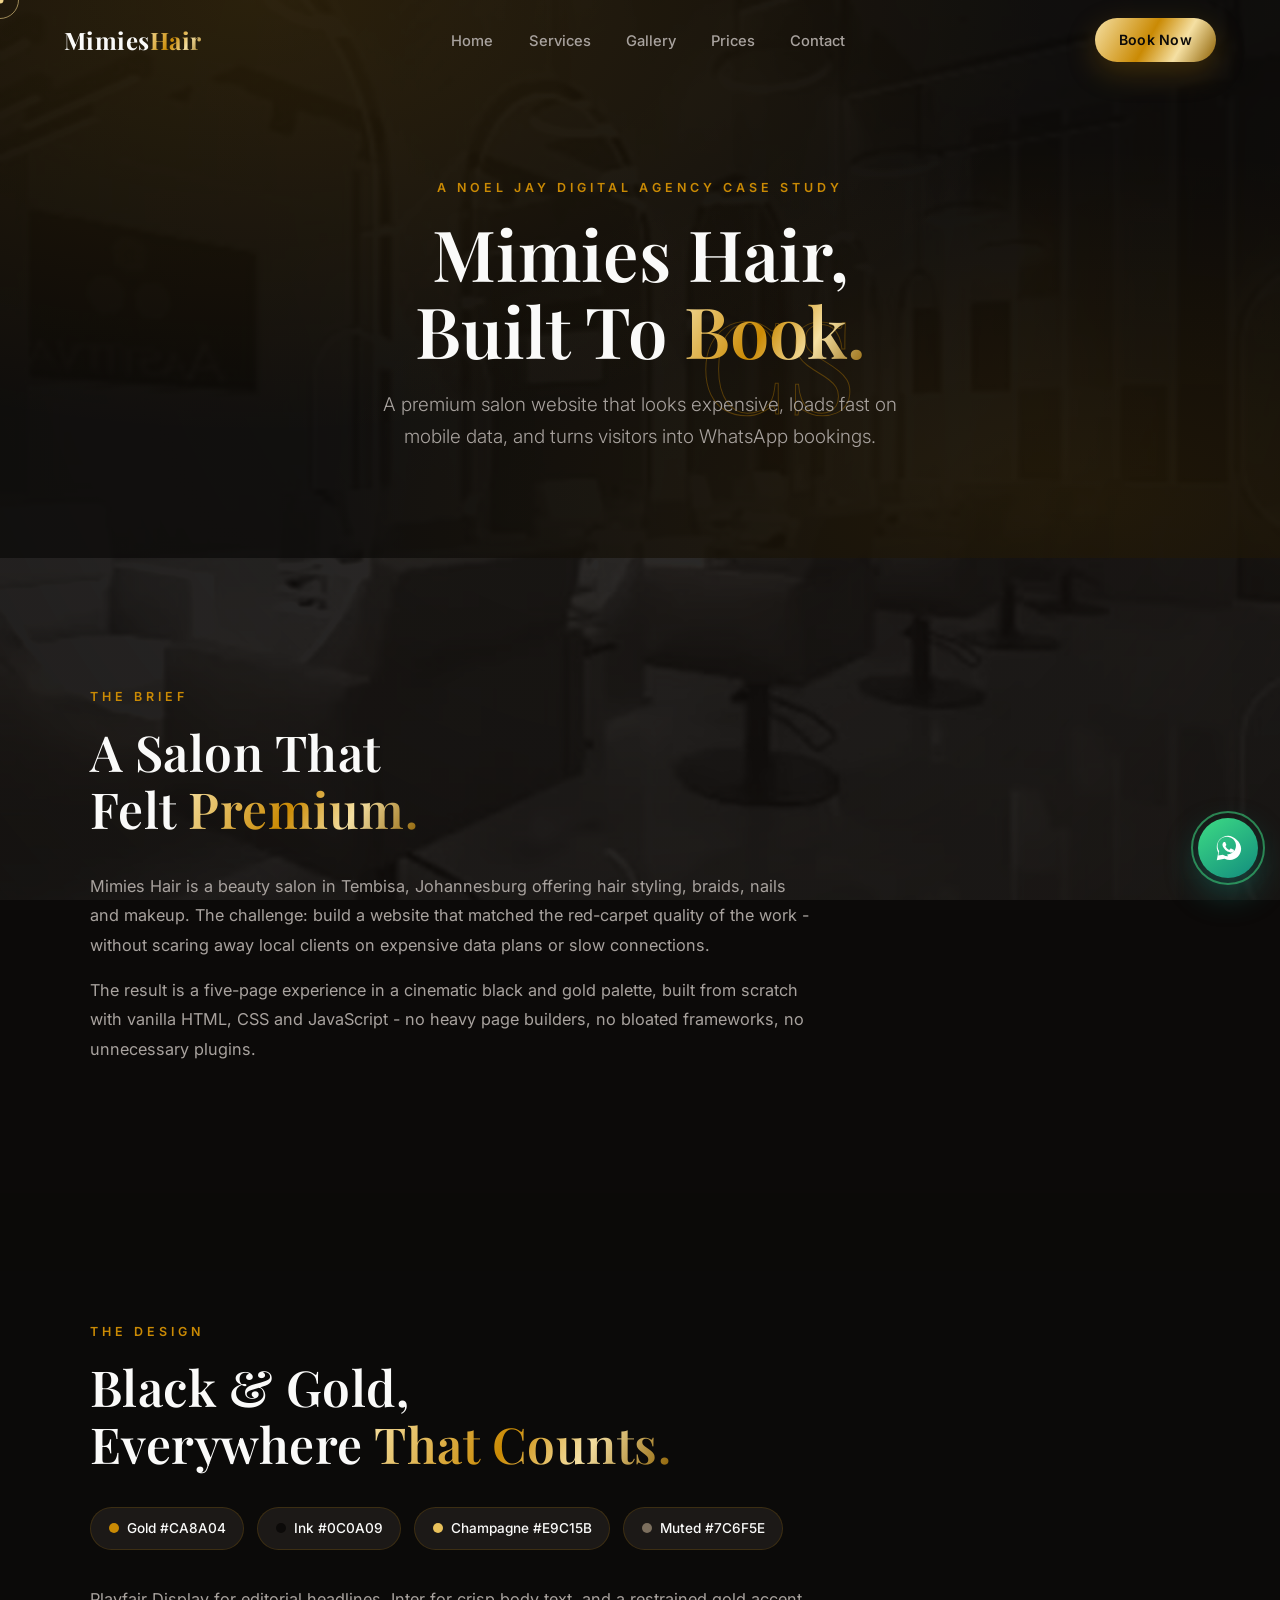
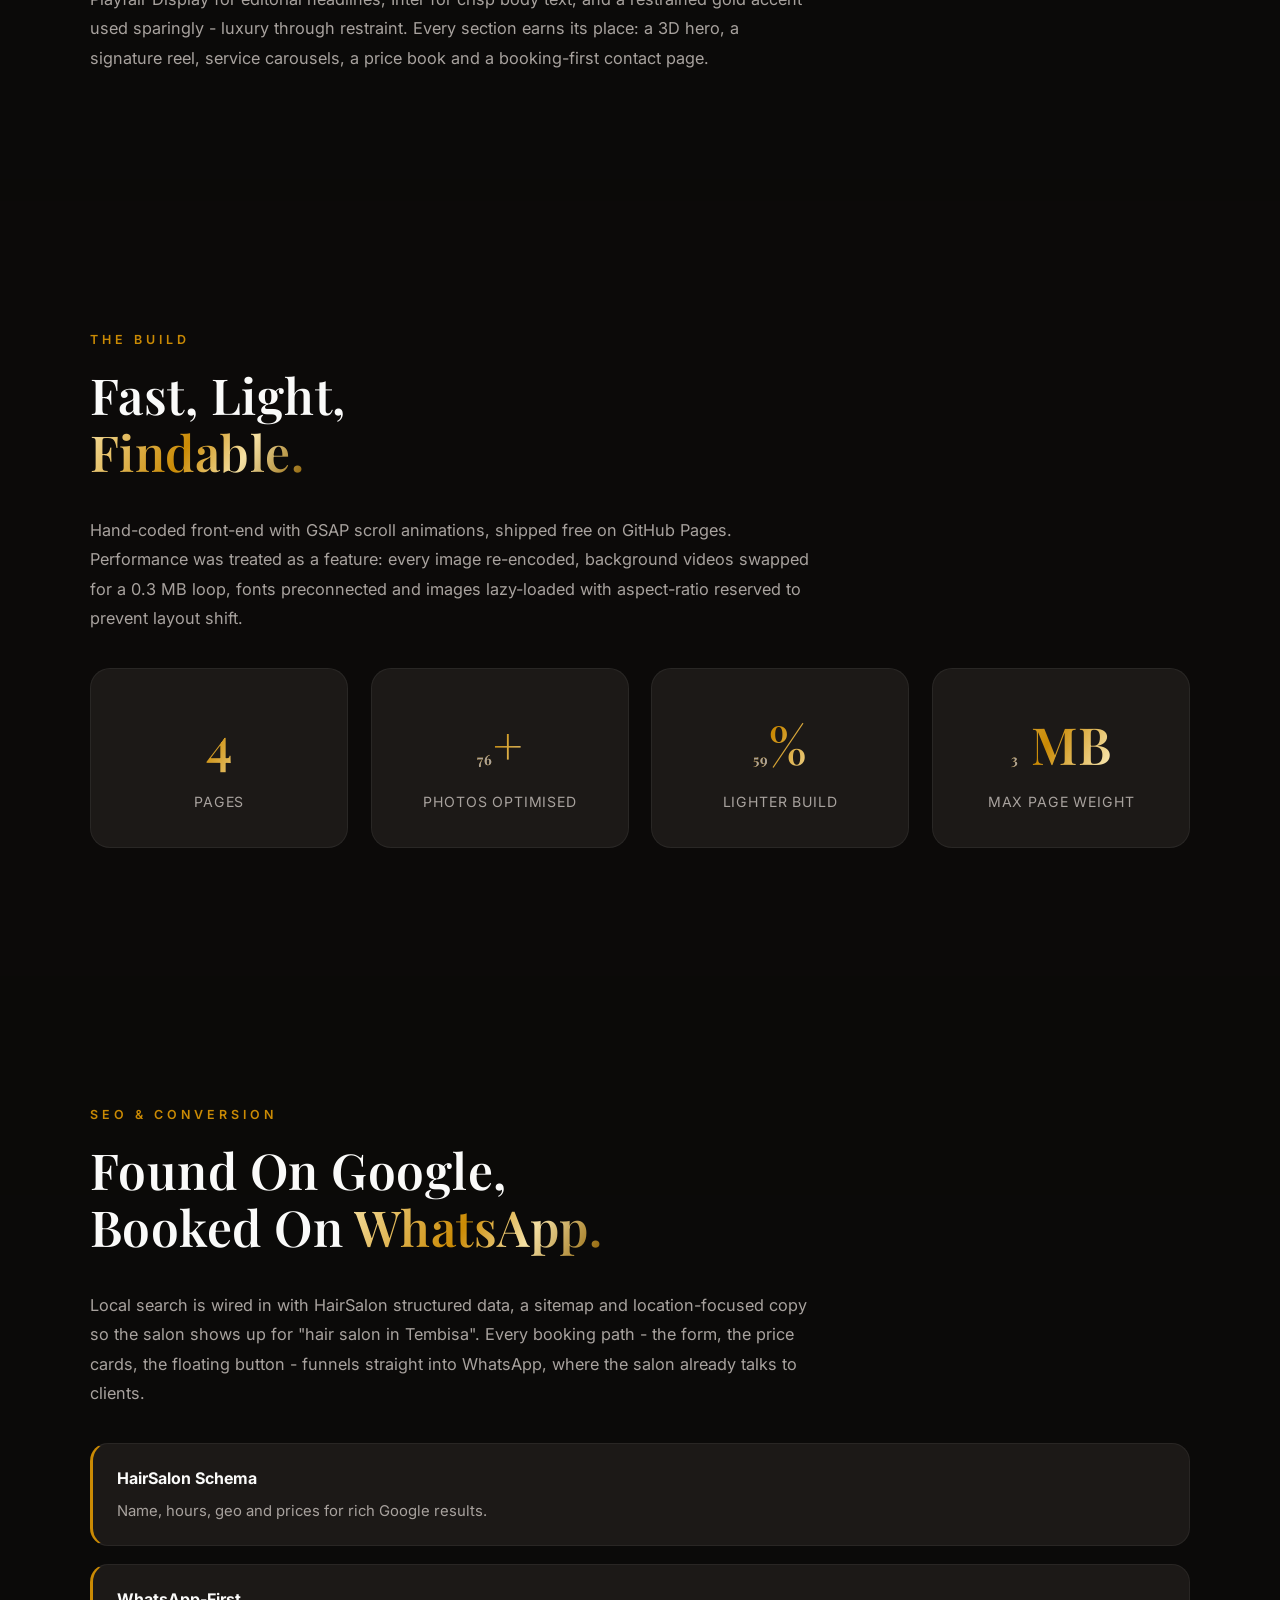
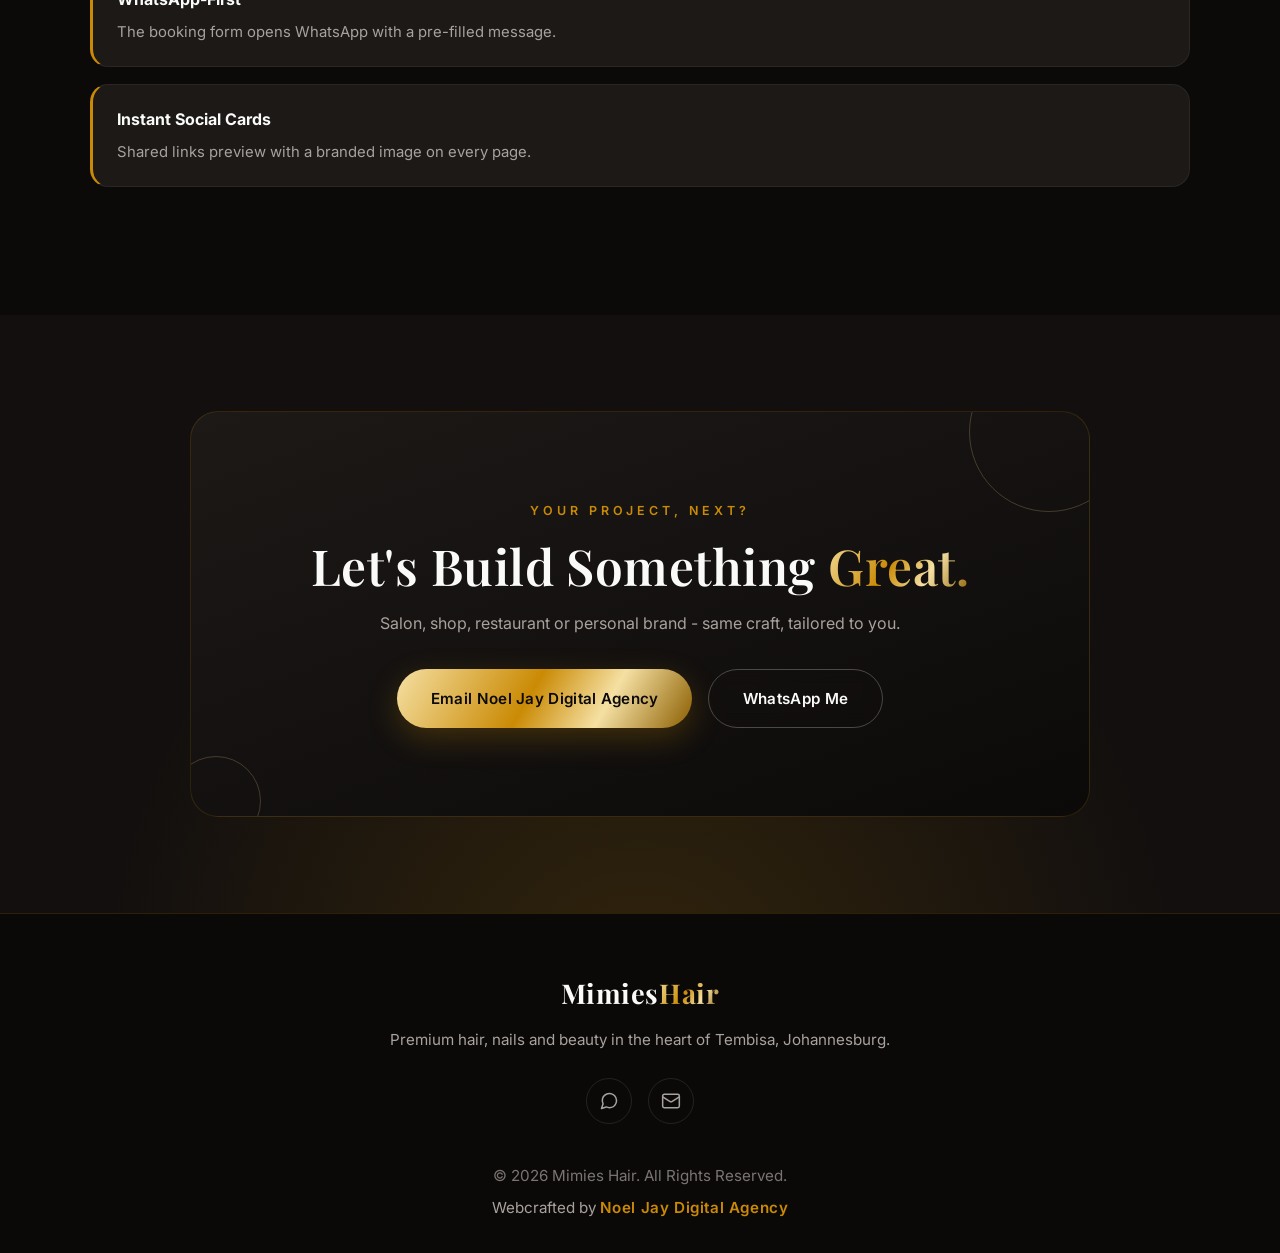
==== commit c9d6bb5c: "Rebrand credit to Noel Jay Digital Agency across all pages" ====
--- a/case-study.html
+++ b/case-study.html
@@ -4,24 +4,24 @@
     <meta charset="UTF-8">
     <meta name="viewport" content="width=device-width, initial-scale=1.0">
 
-    <title>Case Study | Mimies Hair - Webcrafter</title>
+    <title>Case Study | Mimies Hair - Noel Jay Digital Agency</title>
 
     <meta name="description"
-          content="How Webcrafter designed and built the Mimies Hair salon website - luxury black and gold design, WhatsApp-first booking, and a 70% lighter load.">
+          content="How Noel Jay Digital Agency designed and built the Mimies Hair salon website - luxury black and gold design, WhatsApp-first booking, and a 70% lighter load.">
 
     <meta name="robots" content="index, follow">
     <meta name="theme-color" content="#0C0A09">
     <link rel="manifest" href="manifest.webmanifest">
     <link rel="apple-touch-icon" href="icons/apple-touch-icon.png">
-    <meta property="og:title" content="Case Study | Mimies Hair - Webcrafter">
+    <meta property="og:title" content="Case Study | Mimies Hair - Noel Jay Digital Agency">
     <meta property="og:description"
-          content="A Webcrafter case study: premium black and gold salon website with WhatsApp-first booking, local SEO and a 70% lighter build.">
+          content="A Noel Jay Digital Agency case study: premium black and gold salon website with WhatsApp-first booking, local SEO and a 70% lighter build.">
     <meta property="og:type" content="website">
     <meta property="og:image" content="https://noeljaywolf-create.github.io/mimies-hair/assets/og-image.jpg">
     <meta property="og:url" content="https://noeljaywolf-create.github.io/mimies-hair/case-study.html">
-    <meta property="og:site_name" content="Webcrafter">
+    <meta property="og:site_name" content="Noel Jay Digital Agency">
     <meta name="twitter:card" content="summary_large_image">
-    <meta name="twitter:title" content="Case Study | Mimies Hair - Webcrafter">
+    <meta name="twitter:title" content="Case Study | Mimies Hair - Noel Jay Digital Agency">
     <meta name="twitter:image" content="https://noeljaywolf-create.github.io/mimies-hair/assets/og-image.jpg">
 
     <link rel="icon"
@@ -87,7 +87,7 @@
     <section class="page-hero case-header">
         <div class="page-hero-inner">
             <p class="page-index" aria-hidden="true">CS</p>
-            <p class="section-label reveal-up">A Webcrafter Case Study</p>
+            <p class="section-label reveal-up">A Noel Jay Digital Agency Case Study</p>
             <h1 class="reveal-up" data-delay="1">Mimies Hair,<br>Built To <span class="gold-text">Book.</span></h1>
             <p class="page-hero-text reveal-up" data-delay="2">
                 A premium salon website that looks expensive, loads fast on mobile data,
@@ -221,7 +221,7 @@
             <h2 class="section-title">Let's Build Something <span class="gold-text">Great.</span></h2>
             <p>Salon, shop, restaurant or personal brand - same craft, tailored to you.</p>
             <div class="hero-buttons">
-                <a href="mailto:chakwenyanoel0@gmail.com" class="primary-btn">Email Webcrafter</a>
+                <a href="mailto:chakwenyanoel0@gmail.com" class="primary-btn">Email Noel Jay Digital Agency</a>
                 <a href="https://wa.me/27771273169" target="_blank" rel="noopener" class="secondary-btn">WhatsApp Me</a>
             </div>
         </div>
@@ -242,7 +242,7 @@
             </div>
         </div>
         <p class="copyright">&copy; 2026 Mimies Hair. All Rights Reserved.</p>
-        <p class="credit">Webcrafted by <a href="case-study.html">Webcrafter</a></p>
+        <p class="credit">Webcrafted by <a href="case-study.html">Noel Jay Digital Agency</a></p>
     </footer>
 
     <script src="script.js"></script>
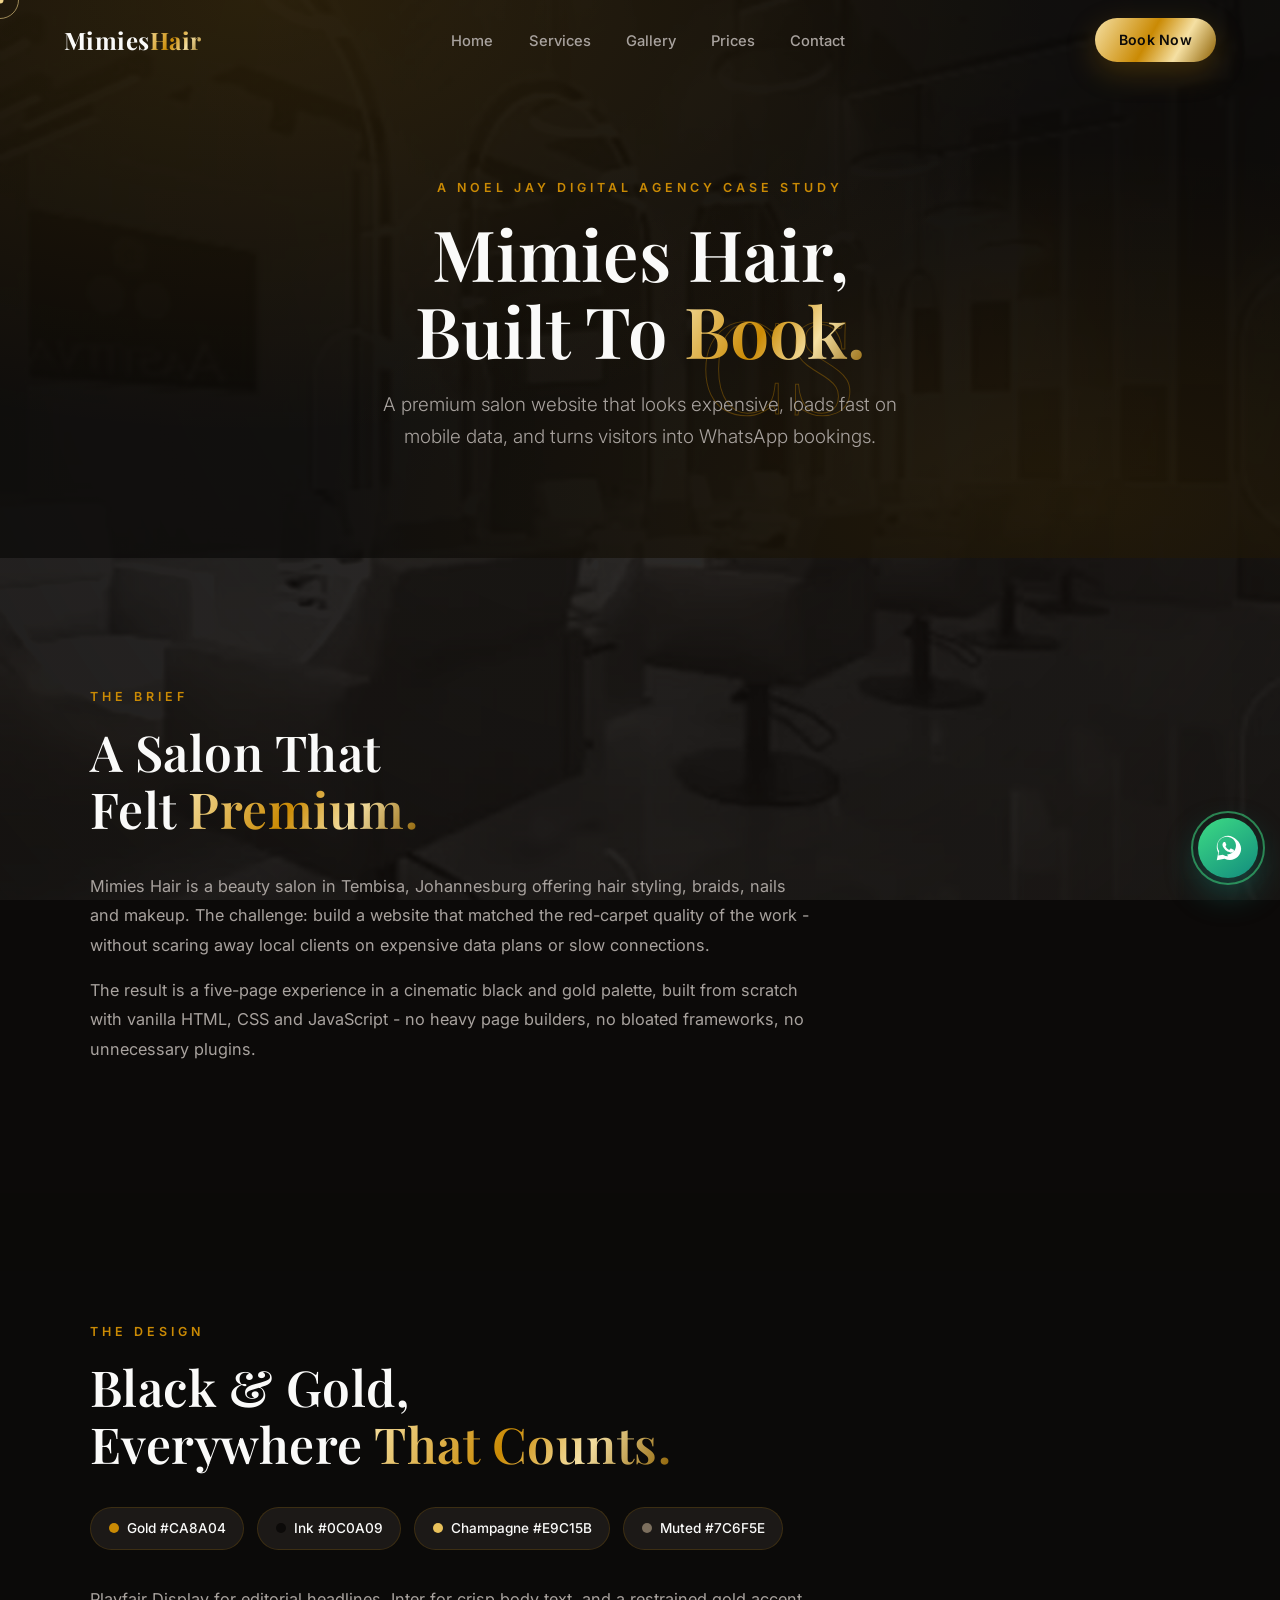
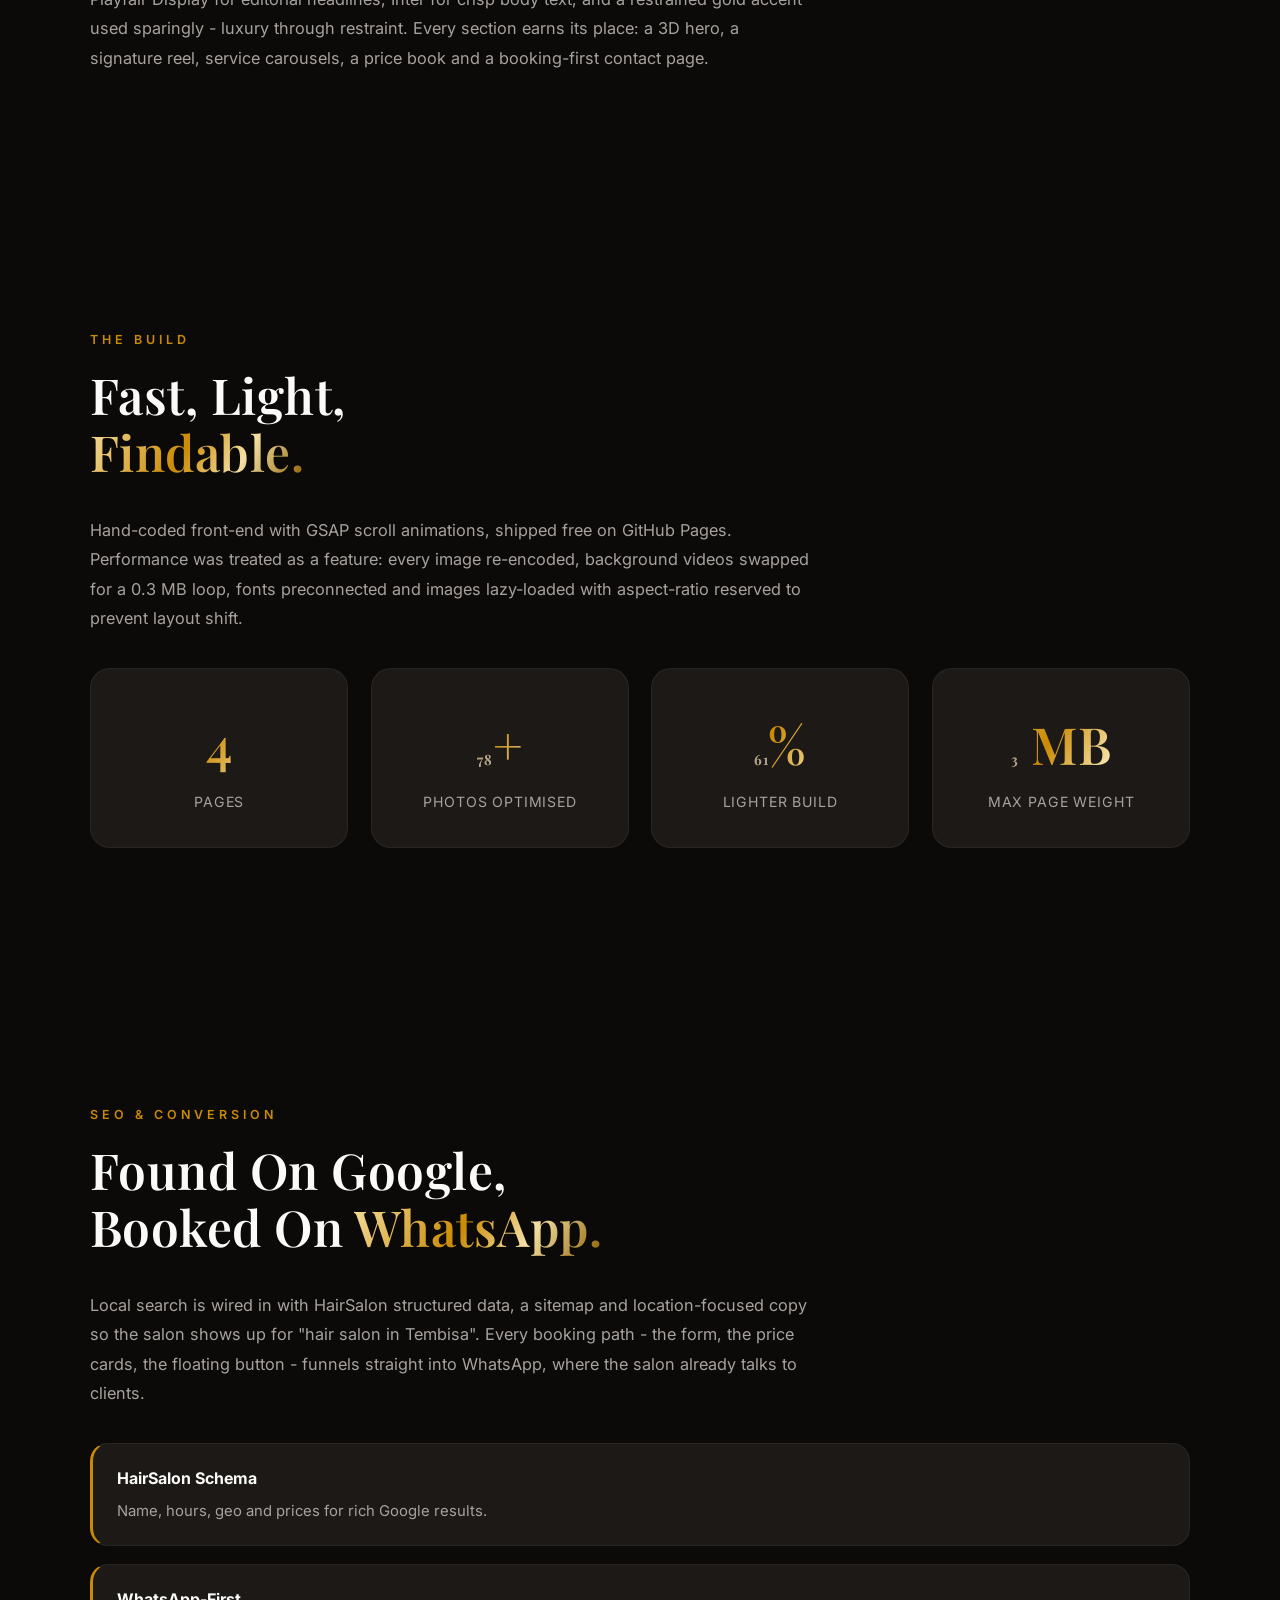
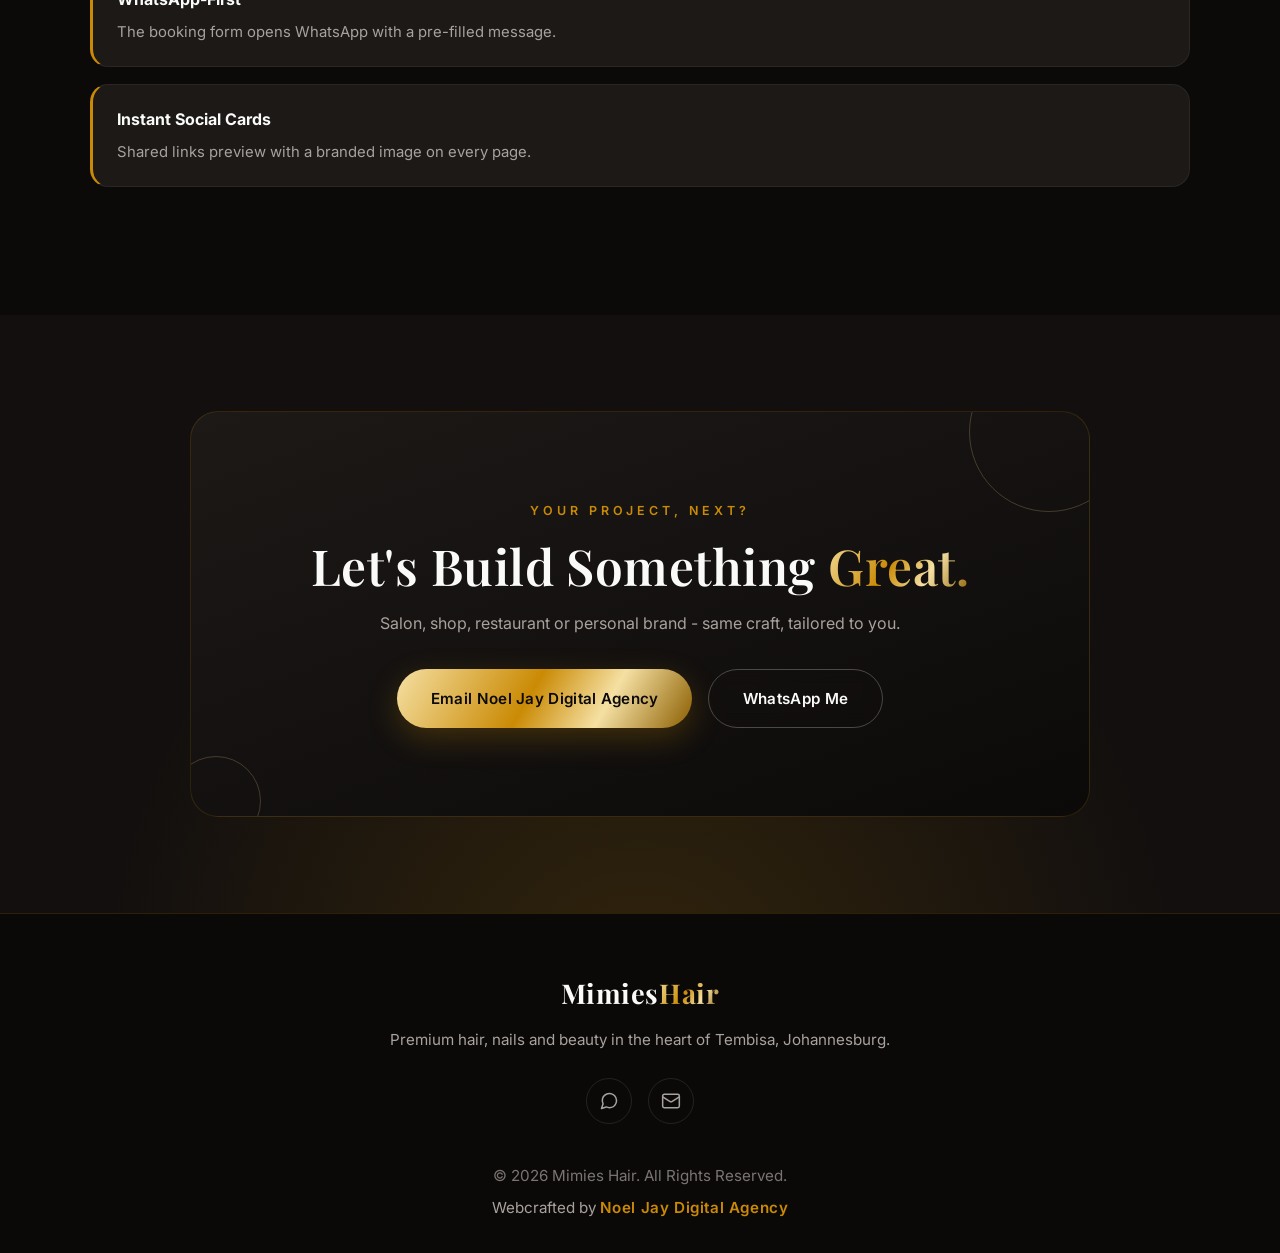
==== commit ec2f6aa0: "Update WhatsApp link to new number format" ====
--- a/case-study.html
+++ b/case-study.html
@@ -222,7 +222,7 @@
             <p>Salon, shop, restaurant or personal brand - same craft, tailored to you.</p>
             <div class="hero-buttons">
                 <a href="mailto:chakwenyanoel0@gmail.com" class="primary-btn">Email Noel Jay Digital Agency</a>
-                <a href="https://wa.me/27771273169" target="_blank" rel="noopener" class="secondary-btn">WhatsApp Me</a>
+                <a href="https://wa.me/263771273169" target="_blank" rel="noopener" class="secondary-btn">WhatsApp Me</a>
             </div>
         </div>
     </section>
